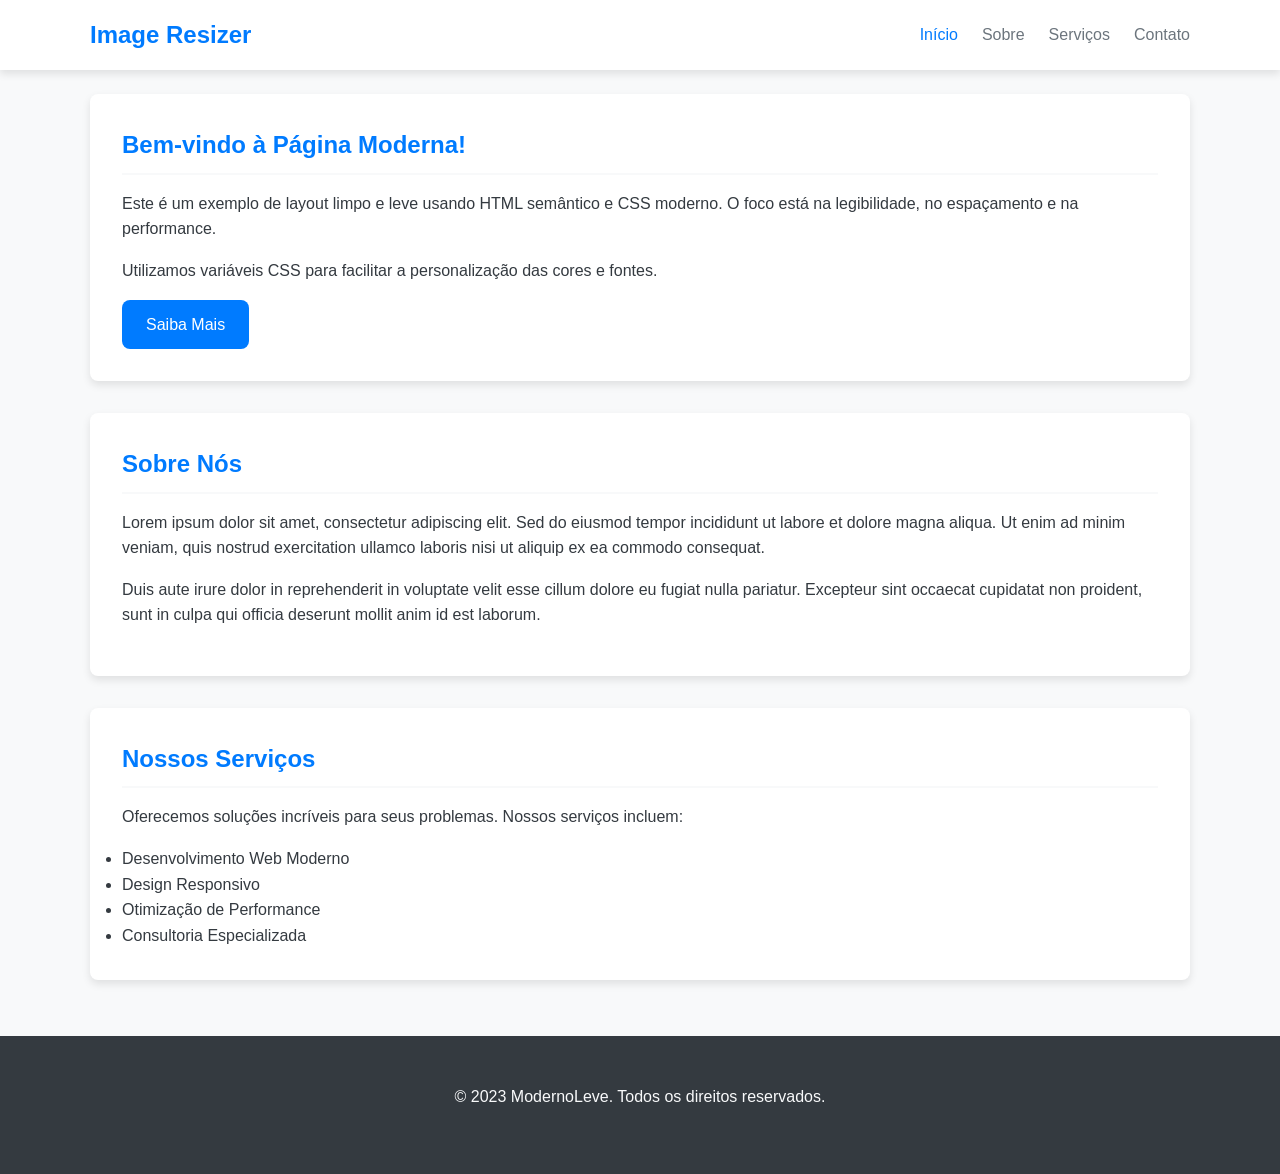
==== index.html @ 37269b19 "Rename code.html to index.html" ====
<!DOCTYPE html>
<html lang="pt-br">
<head>
    <meta charset="UTF-8">
    <meta name="viewport" content="width=device-width, initial-scale=1.0">
    <title>Image Resizer</title>
    <style>
        /* --- Variáveis CSS (Fácil de customizar) --- */
        :root {
            --cor-primaria: #007bff; /* Azul vibrante */
            --cor-secundaria: #6c757d; /* Cinza suave */
            --cor-fundo: #f8f9fa;    /* Cinza muito claro */
            --cor-texto: #343a40;     /* Cinza escuro */
            --cor-branco: #ffffff;
            --sombra-suave: 0 4px 8px rgba(0, 0, 0, 0.1);
            --borda-radius: 8px;
            --fonte-principal: -apple-system, BlinkMacSystemFont, "Segoe UI", Roboto, Helvetica, Arial, sans-serif, "Apple Color Emoji", "Segoe UI Emoji", "Segoe UI Symbol";
            --espacamento: 1rem; /* 16px por padrão */
        }

        /* --- Reset Básico e Estilos Globais --- */
        * {
            margin: 0;
            padding: 0;
            box-sizing: border-box;
        }

        html {
            scroll-behavior: smooth; /* Rolagem suave */
        }

        body {
            font-family: var(--fonte-principal);
            background-color: var(--cor-fundo);
            color: var(--cor-texto);
            line-height: 1.6;
            display: flex;
            flex-direction: column;
            min-height: 100vh; /* Garante que o footer fique no fim */
        }

        /* --- Container Principal --- */
        .container {
            width: 90%;
            max-width: 1100px; /* Largura máxima */
            margin: 0 auto; /* Centraliza */
            padding: calc(var(--espacamento) * 1.5) 0;
        }

        /* --- Cabeçalho --- */
        .cabecalho {
            background-color: var(--cor-branco);
            box-shadow: var(--sombra-suave);
            padding: var(--espacamento) 0;
            position: sticky; /* Fixa no topo ao rolar */
            top: 0;
            z-index: 10;
        }

        .cabecalho .container {
            display: flex;
            justify-content: space-between;
            align-items: center;
            padding-top: 0;
            padding-bottom: 0;
        }

        .logo {
            font-size: 1.5rem;
            font-weight: bold;
            color: var(--cor-primaria);
            text-decoration: none;
        }

        .navegacao ul {
            list-style: none;
            display: flex;
            gap: calc(var(--espacamento) * 1.5); /* Espaço entre links */
        }

        .navegacao a {
            text-decoration: none;
            color: var(--cor-secundaria);
            font-weight: 500;
            transition: color 0.3s ease;
        }

        .navegacao a:hover,
        .navegacao a.ativo {
            color: var(--cor-primaria);
        }

        /* --- Conteúdo Principal --- */
        main {
            flex-grow: 1; /* Faz o main ocupar o espaço disponível */
        }

        .secao {
            margin-bottom: calc(var(--espacamento) * 2);
            background-color: var(--cor-branco);
            padding: calc(var(--espacamento) * 2);
            border-radius: var(--borda-radius);
            box-shadow: var(--sombra-suave);
        }

        .secao h2 {
            color: var(--cor-primaria);
            margin-bottom: var(--espacamento);
            border-bottom: 2px solid var(--cor-fundo);
            padding-bottom: calc(var(--espacamento) / 2);
        }

        p {
            margin-bottom: var(--espacamento);
        }

        /* --- Botão --- */
        .botao {
            display: inline-block;
            background-color: var(--cor-primaria);
            color: var(--cor-branco);
            padding: calc(var(--espacamento) * 0.75) calc(var(--espacamento) * 1.5);
            border: none;
            border-radius: var(--borda-radius);
            text-decoration: none;
            font-weight: 500;
            cursor: pointer;
            transition: background-color 0.3s ease, transform 0.2s ease;
        }

        .botao:hover {
            background-color: #0056b3; /* Tom mais escuro do azul */
            transform: translateY(-2px); /* Efeito sutil de elevação */
        }

        /* --- Rodapé --- */
        .rodape {
            background-color: var(--cor-texto);
            color: var(--cor-fundo);
            text-align: center;
            padding: calc(var(--espacamento) * 1.5) 0;
            margin-top: auto; /* Empurra para o fim da página */
        }

        /* --- Responsividade --- */
        @media (max-width: 768px) {
            .cabecalho .container {
                flex-direction: column;
                gap: var(--espacamento);
            }

            .navegacao ul {
                flex-direction: column;
                align-items: center;
                gap: calc(var(--espacamento) / 2);
            }

            .container {
                width: 95%;
            }

            .secao {
                padding: var(--espacamento);
            }

            h1 { font-size: 1.8rem; }
            h2 { font-size: 1.4rem; }
        }

    </style>
</head>
<body>

    <header class="cabecalho">
        <div class="container">
            <a href="#" class="logo">Image Resizer</a>
            <nav class="navegacao">
                <ul>
                    <li><a href="#" class="ativo">Início</a></li>
                    <li><a href="#">Sobre</a></li>
                    <li><a href="#">Serviços</a></li>
                    <li><a href="#">Contato</a></li>
                </ul>
            </nav>
        </div>
    </header>

    <main class="container">
        <section class="secao" id="inicio">
            <h2>Bem-vindo à Página Moderna!</h2>
            <p>Este é um exemplo de layout limpo e leve usando HTML semântico e CSS moderno. O foco está na legibilidade, no espaçamento e na performance.</p>
            <p>Utilizamos variáveis CSS para facilitar a personalização das cores e fontes.</p>
            <a href="#sobre" class="botao">Saiba Mais</a>
        </section>

        <section class="secao" id="sobre">
            <h2>Sobre Nós</h2>
            <p>Lorem ipsum dolor sit amet, consectetur adipiscing elit. Sed do eiusmod tempor incididunt ut labore et dolore magna aliqua. Ut enim ad minim veniam, quis nostrud exercitation ullamco laboris nisi ut aliquip ex ea commodo consequat.</p>
            <p>Duis aute irure dolor in reprehenderit in voluptate velit esse cillum dolore eu fugiat nulla pariatur. Excepteur sint occaecat cupidatat non proident, sunt in culpa qui officia deserunt mollit anim id est laborum.</p>
        </section>

        <section class="secao" id="servicos">
            <h2>Nossos Serviços</h2>
            <p>Oferecemos soluções incríveis para seus problemas. Nossos serviços incluem:</p>
            <ul>
                <li>Desenvolvimento Web Moderno</li>
                <li>Design Responsivo</li>
                <li>Otimização de Performance</li>
                <li>Consultoria Especializada</li>
            </ul>
        </section>
    </main>

    <footer class="rodape">
        <div class="container">
            <p>&copy; 2023 ModernoLeve. Todos os direitos reservados.</p>
        </div>
    </footer>

</body>
</html>
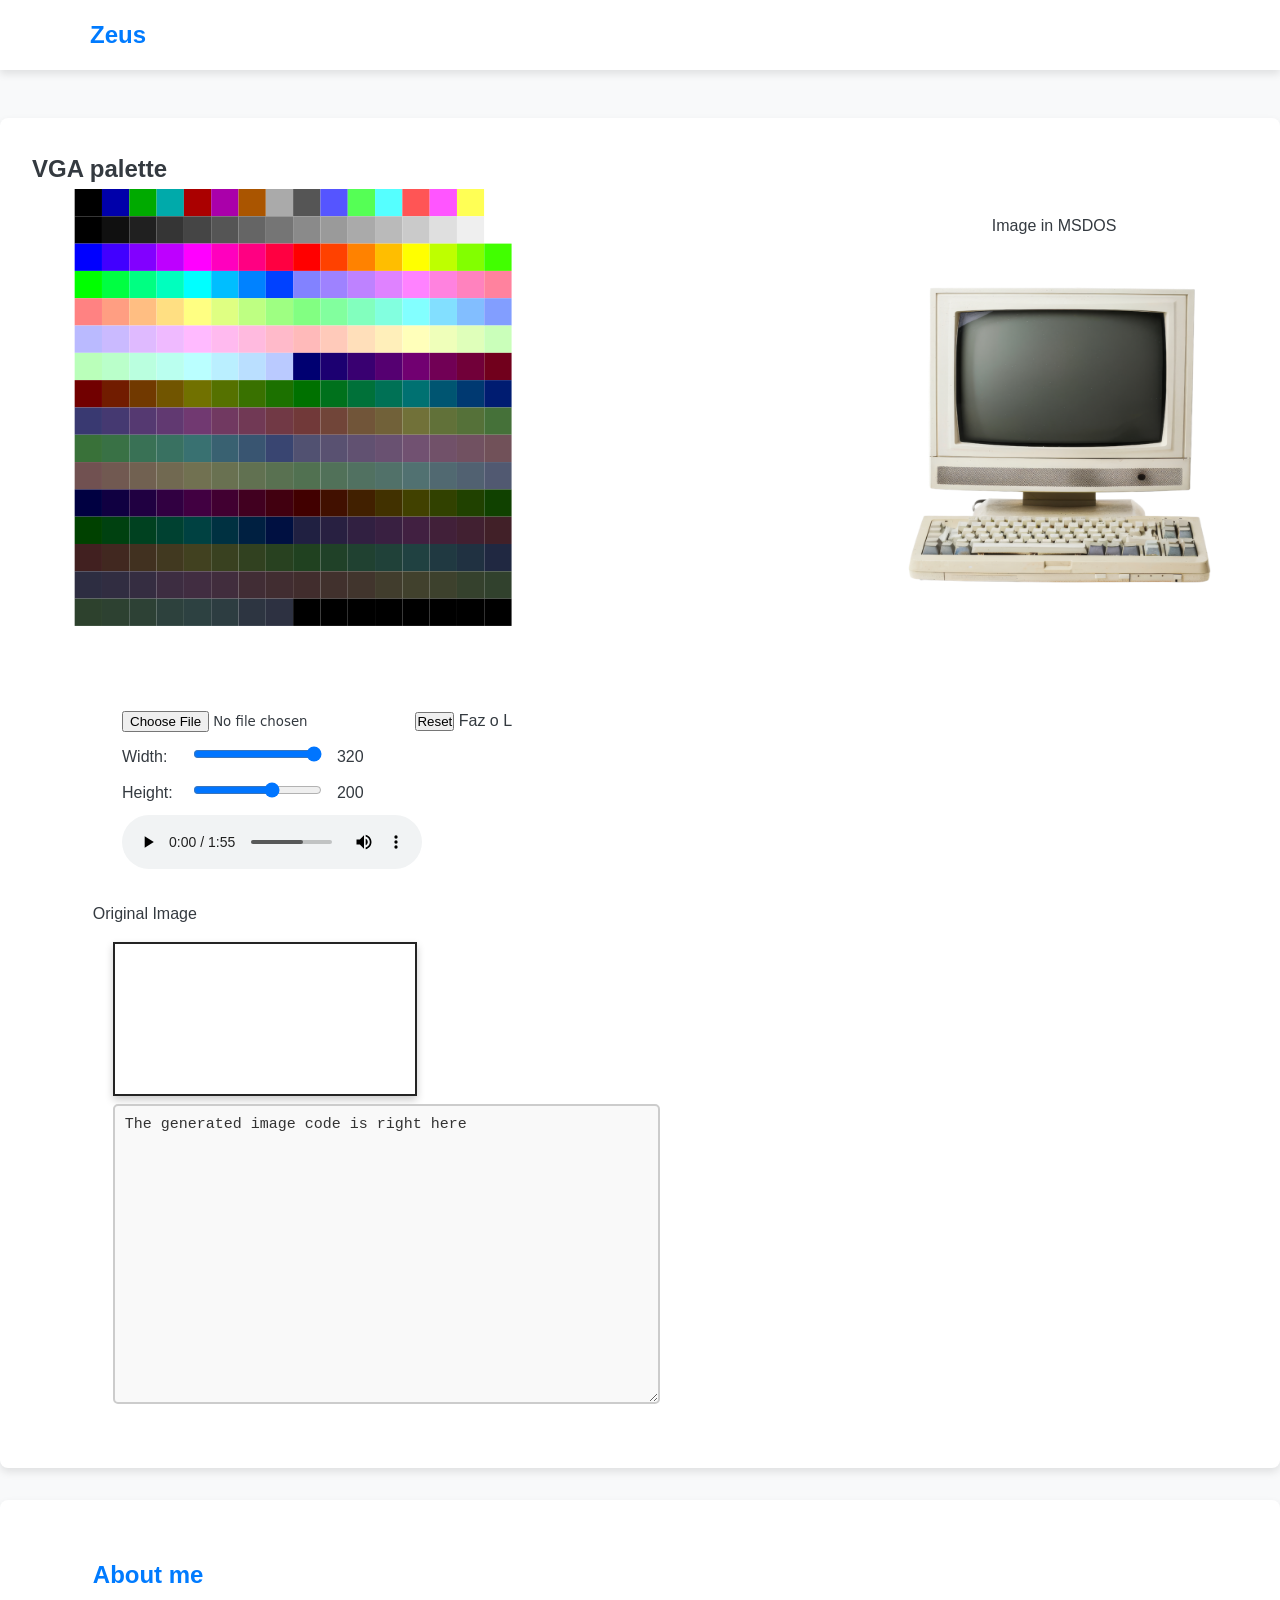
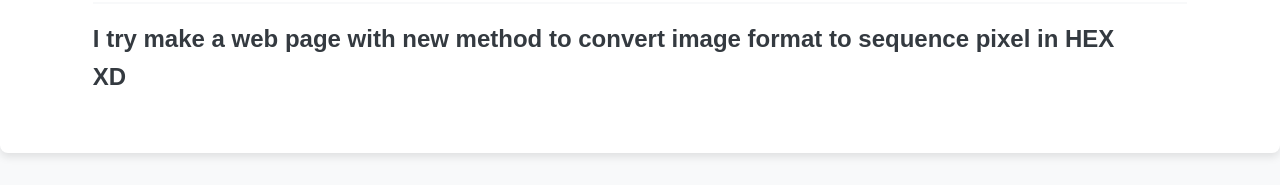
==== commit a7911fd8: "Add files via upload" ====
--- a/index.html
+++ b/index.html
@@ -1,221 +1,317 @@
-<!DOCTYPE html>
-<html lang="pt-br">
-<head>
-    <meta charset="UTF-8">
-    <meta name="viewport" content="width=device-width, initial-scale=1.0">
-    <title>Image Resizer</title>
-    <style>
-        /* --- Variáveis CSS (Fácil de customizar) --- */
-        :root {
-            --cor-primaria: #007bff; /* Azul vibrante */
-            --cor-secundaria: #6c757d; /* Cinza suave */
-            --cor-fundo: #f8f9fa;    /* Cinza muito claro */
-            --cor-texto: #343a40;     /* Cinza escuro */
-            --cor-branco: #ffffff;
-            --sombra-suave: 0 4px 8px rgba(0, 0, 0, 0.1);
-            --borda-radius: 8px;
-            --fonte-principal: -apple-system, BlinkMacSystemFont, "Segoe UI", Roboto, Helvetica, Arial, sans-serif, "Apple Color Emoji", "Segoe UI Emoji", "Segoe UI Symbol";
-            --espacamento: 1rem; /* 16px por padrão */
-        }
-
-        /* --- Reset Básico e Estilos Globais --- */
-        * {
-            margin: 0;
-            padding: 0;
-            box-sizing: border-box;
-        }
-
-        html {
-            scroll-behavior: smooth; /* Rolagem suave */
-        }
-
-        body {
-            font-family: var(--fonte-principal);
-            background-color: var(--cor-fundo);
-            color: var(--cor-texto);
-            line-height: 1.6;
-            display: flex;
-            flex-direction: column;
-            min-height: 100vh; /* Garante que o footer fique no fim */
-        }
-
-        /* --- Container Principal --- */
-        .container {
-            width: 90%;
-            max-width: 1100px; /* Largura máxima */
-            margin: 0 auto; /* Centraliza */
-            padding: calc(var(--espacamento) * 1.5) 0;
-        }
-
-        /* --- Cabeçalho --- */
-        .cabecalho {
-            background-color: var(--cor-branco);
-            box-shadow: var(--sombra-suave);
-            padding: var(--espacamento) 0;
-            position: sticky; /* Fixa no topo ao rolar */
-            top: 0;
-            z-index: 10;
-        }
-
-        .cabecalho .container {
-            display: flex;
-            justify-content: space-between;
-            align-items: center;
-            padding-top: 0;
-            padding-bottom: 0;
-        }
-
-        .logo {
-            font-size: 1.5rem;
-            font-weight: bold;
-            color: var(--cor-primaria);
-            text-decoration: none;
-        }
-
-        .navegacao ul {
-            list-style: none;
-            display: flex;
-            gap: calc(var(--espacamento) * 1.5); /* Espaço entre links */
-        }
-
-        .navegacao a {
-            text-decoration: none;
-            color: var(--cor-secundaria);
-            font-weight: 500;
-            transition: color 0.3s ease;
-        }
-
-        .navegacao a:hover,
-        .navegacao a.ativo {
-            color: var(--cor-primaria);
-        }
-
-        /* --- Conteúdo Principal --- */
-        main {
-            flex-grow: 1; /* Faz o main ocupar o espaço disponível */
-        }
-
-        .secao {
-            margin-bottom: calc(var(--espacamento) * 2);
-            background-color: var(--cor-branco);
-            padding: calc(var(--espacamento) * 2);
-            border-radius: var(--borda-radius);
-            box-shadow: var(--sombra-suave);
-        }
-
-        .secao h2 {
-            color: var(--cor-primaria);
-            margin-bottom: var(--espacamento);
-            border-bottom: 2px solid var(--cor-fundo);
-            padding-bottom: calc(var(--espacamento) / 2);
-        }
-
-        p {
-            margin-bottom: var(--espacamento);
-        }
-
-        /* --- Botão --- */
-        .botao {
-            display: inline-block;
-            background-color: var(--cor-primaria);
-            color: var(--cor-branco);
-            padding: calc(var(--espacamento) * 0.75) calc(var(--espacamento) * 1.5);
-            border: none;
-            border-radius: var(--borda-radius);
-            text-decoration: none;
-            font-weight: 500;
-            cursor: pointer;
-            transition: background-color 0.3s ease, transform 0.2s ease;
-        }
-
-        .botao:hover {
-            background-color: #0056b3; /* Tom mais escuro do azul */
-            transform: translateY(-2px); /* Efeito sutil de elevação */
-        }
-
-        /* --- Rodapé --- */
-        .rodape {
-            background-color: var(--cor-texto);
-            color: var(--cor-fundo);
-            text-align: center;
-            padding: calc(var(--espacamento) * 1.5) 0;
-            margin-top: auto; /* Empurra para o fim da página */
-        }
-
-        /* --- Responsividade --- */
-        @media (max-width: 768px) {
-            .cabecalho .container {
-                flex-direction: column;
-                gap: var(--espacamento);
-            }
-
-            .navegacao ul {
-                flex-direction: column;
-                align-items: center;
-                gap: calc(var(--espacamento) / 2);
-            }
-
-            .container {
-                width: 95%;
-            }
-
-            .secao {
-                padding: var(--espacamento);
-            }
-
-            h1 { font-size: 1.8rem; }
-            h2 { font-size: 1.4rem; }
-        }
-
-    </style>
-</head>
-<body>
-
-    <header class="cabecalho">
-        <div class="container">
-            <a href="#" class="logo">Image Resizer</a>
-            <nav class="navegacao">
-                <ul>
-                    <li><a href="#" class="ativo">Início</a></li>
-                    <li><a href="#">Sobre</a></li>
-                    <li><a href="#">Serviços</a></li>
-                    <li><a href="#">Contato</a></li>
-                </ul>
-            </nav>
-        </div>
-    </header>
-
-    <main class="container">
-        <section class="secao" id="inicio">
-            <h2>Bem-vindo à Página Moderna!</h2>
-            <p>Este é um exemplo de layout limpo e leve usando HTML semântico e CSS moderno. O foco está na legibilidade, no espaçamento e na performance.</p>
-            <p>Utilizamos variáveis CSS para facilitar a personalização das cores e fontes.</p>
-            <a href="#sobre" class="botao">Saiba Mais</a>
-        </section>
-
-        <section class="secao" id="sobre">
-            <h2>Sobre Nós</h2>
-            <p>Lorem ipsum dolor sit amet, consectetur adipiscing elit. Sed do eiusmod tempor incididunt ut labore et dolore magna aliqua. Ut enim ad minim veniam, quis nostrud exercitation ullamco laboris nisi ut aliquip ex ea commodo consequat.</p>
-            <p>Duis aute irure dolor in reprehenderit in voluptate velit esse cillum dolore eu fugiat nulla pariatur. Excepteur sint occaecat cupidatat non proident, sunt in culpa qui officia deserunt mollit anim id est laborum.</p>
-        </section>
-
-        <section class="secao" id="servicos">
-            <h2>Nossos Serviços</h2>
-            <p>Oferecemos soluções incríveis para seus problemas. Nossos serviços incluem:</p>
-            <ul>
-                <li>Desenvolvimento Web Moderno</li>
-                <li>Design Responsivo</li>
-                <li>Otimização de Performance</li>
-                <li>Consultoria Especializada</li>
-            </ul>
-        </section>
-    </main>
-
-    <footer class="rodape">
-        <div class="container">
-            <p>&copy; 2023 ModernoLeve. Todos os direitos reservados.</p>
-        </div>
-    </footer>
-
-</body>
-</html>
+<!DOCTYPE html> 
+<html lang="en">
+<head>
+    <meta charset="UTF-8">
+    <meta name="viewport" content="width=device-width, initial-scale=1.0">
+    <title>Temple</title>
+    <link rel="stylesheet" href="style.css">
+</head>
+<body>
+    <header class="cabecalho">
+        <div class="container">
+            <a href="#about" class="logo">Zeus</a>
+        </div>
+    </header>
+    <main class="container"></main>
+        <section class="secao" id="imageresizer">
+            <h1>VGA palette</h1>
+        <div>
+            <svg id="palette" viewBox="0 0 500 600" xmlns="http://www.w3.org/2000/svg" version="1.0" width="512" height="512">
+           <rect id="pal0" width="32" height="32" y="0" x="0" style="fill:#000000;                    stroke-width:0;                    stroke:black;"/>
+            <rect id="pal1" width="32" height="32" y="0" x="32" style="fill:#0000AA;                   stroke-width:0;  
+                stroke:black;"/>
+            <rect id="pal2" width="32" height="32" y="0" x="64" style="fill:#00AA00;                    stroke-width:0;                    stroke:black;"/>
+            <rect id="pal3" width="32" height="32" y="0" x="96" style="fill:#00AAAA;                    stroke-width:0;                    stroke:black;"/>
+            <rect id="pal4" width="32" height="32" y="0" x="128" style="fill:#AA0000;                    stroke-width:0;                    stroke:black;"/>
+            <rect id="pal5" width="32" height="32" y="0" x="160" style="fill:#AA00AA;                    stroke-width:0;                    stroke:black;"/>
+            <rect id="pal6" width="32" height="32" y="0" x="192" style="fill:#AA5500;                    stroke-width:0;                    stroke:black;"/>
+            <rect id="pal7" width="32" height="32" y="0" x="224" style="fill:#AAAAAA;                    stroke-width:0;                    stroke:black;"/>
+            <rect id="pal8" width="32" height="32" y="0" x="256" style="fill:#555555;                    stroke-width:0;                    stroke:black;"/>
+            <rect id="pal9" width="32" height="32" y="0" x="288" style="fill:#5555FF;                    stroke-width:0;                    stroke:black;"/>
+            <rect id="palA" width="32" height="32" y="0" x="320" style="fill:#55FF55;                    stroke-width:0;                    stroke:black;"/>
+            <rect id="palB" width="32" height="32" y="0" x="352" style="fill:#55FFFF;                    stroke-width:0;                    stroke:black;"/>
+            <rect id="palC" width="32" height="32" y="0" x="384" style="fill:#FF5555;                    stroke-width:0;                    stroke:black;"/>
+            <rect id="palD" width="32" height="32" y="0" x="416" style="fill:#FF55FF;                    stroke-width:0;                    stroke:black;"/>
+            <rect id="palE" width="32" height="32" y="0" x="448" style="fill:#FFFF55;                    stroke-width:0;                    stroke:black;"/>
+            <rect id="palF" width="32" height="32" y="0" x="480" style="fill:#FFFFFF;                    stroke-width:0;                    stroke:black;"/>
+            <rect id="pal10" width="32" height="32" y="32" x="0" style="fill:#000000;                    stroke-width:0;                    stroke:black;"/>
+            <rect id="pal11" width="32" height="32" y="32" x="32" style="fill:#101010;                    stroke-width:0;                    stroke:black;"/>
+            <rect id="pal12" width="32" height="32" y="32" x="64" style="fill:#202020;                    stroke-width:0;                    stroke:black;"/>
+            <rect id="pal13" width="32" height="32" y="32" x="96" style="fill:#353535;                    stroke-width:0;                    stroke:black;"/>
+            <rect id="pal14" width="32" height="32" y="32" x="128" style="fill:#454545;                    stroke-width:0;                    stroke:black;"/>
+            <rect id="pal15" width="32" height="32" y="32" x="160" style="fill:#555555;                    stroke-width:0;                    stroke:black;"/>
+            <rect id="pal16" width="32" height="32" y="32" x="192" style="fill:#656565;                    stroke-width:0;                    stroke:black;"/>
+            <rect id="pal17" width="32" height="32" y="32" x="224" style="fill:#757575;                    stroke-width:0;                    stroke:black;"/>
+            <rect id="pal18" width="32" height="32" y="32" x="256" style="fill:#8A8A8A;                    stroke-width:0;                    stroke:black;"/>
+            <rect id="pal19" width="32" height="32" y="32" x="288" style="fill:#9A9A9A;                    stroke-width:0;                    stroke:black;"/>
+            <rect id="pal1A" width="32" height="32" y="32" x="320" style="fill:#AAAAAA;                    stroke-width:0;                    stroke:black;"/>
+             <rect id="pal1B" width="32" height="32" y="32" x="352" style="fill:#BABABA;                    stroke-width:0;                    stroke:black;"/>
+            <rect id="pal1C" width="32" height="32" y="32" x="384" style="fill:#CACACA;                    stroke-width:0;                    stroke:black;"/>
+            <rect id="pal1D" width="32" height="32" y="32" x="416" style="fill:#DFDFDF;                    stroke-width:0;                    stroke:black;" />
+            <rect id="pal1E" width="32" height="32" y="32" x="448" style="fill:#EFEFEF;                    stroke-width:0;                    stroke:black;"/>
+            <rect id="pal1F" width="32" height="32" y="32" x="480" style="fill:#FFFFFF;                    stroke-width:0;                    stroke:black;"/>
+            <rect id="pal20" width="32" height="32" y="64" x="0" style="fill:#0000FF;                    stroke-width:0;                    stroke:black;"/>
+            <rect id="pal21" width="32" height="32" y="64" x="32" style="fill:#4100FF;                    stroke-width:0;                    stroke:black;"/>
+            <rect id="pal22" width="32" height="32" y="64" x="64" style="fill:#8200FF;                    stroke-width:0;                    stroke:black;"/>
+            <rect id="pal23" width="32" height="32" y="64" x="96" style="fill:#BE00FF;                    stroke-width:0;                    stroke:black;"/>
+            <rect id="pal24" width="32" height="32" y="64" x="128" style="fill:#FF00FF;                    stroke-width:0;                    stroke:black;"/>
+            <rect id="pal25" width="32" height="32" y="64" x="160" style="fill:#FF00BE;                    stroke-width:0;                    stroke:black;"/>
+            <rect id="pal26" width="32" height="32" y="64" x="192" style="fill:#FF0082;                    stroke-width:0;                    stroke:black;"/>
+            <rect id="pal27" width="32" height="32" y="64" x="224" style="fill:#FF0041;                    stroke-width:0;                    stroke:black;"/>
+            <rect id="pal28" width="32" height="32" y="64" x="256" style="fill:#FF0000;                    stroke-width:0;                    stroke:black;"/>
+            <rect id="pal29" width="32" height="32" y="64" x="288" style="fill:#FF4100;                    stroke-width:0;                    stroke:black;"/>
+            <rect id="pal2A" width="32" height="32" y="64" x="320" style="fill:#FF8200;                    stroke-width:0;                    stroke:black;"/>
+            <rect id="pal2B" width="32" height="32" y="64" x="352" style="fill:#FFBE00;                    stroke-width:0;                    stroke:black;"/>
+            <rect id="pal2C" width="32" height="32" y="64" x="384" style="fill:#FFFF00;                    stroke-width:0;                    stroke:black;"/>
+            <rect id="pal2D" width="32" height="32" y="64" x="416" style="fill:#BEFF00;                    stroke-width:0;                    stroke:black;"/>
+            <rect id="pal2E" width="32" height="32" y="64" x="448" style="fill:#82FF00;                    stroke-width:0;                    stroke:black;"/>
+            <rect id="pal2F" width="32" height="32" y="64" x="480" style="fill:#41FF00;                    stroke-width:0;                    stroke:black;"/>
+            <rect id="pal30" width="32" height="32" y="96" x="0" style="fill:#00FF00;                    stroke-width:0;                    stroke:black;"/>
+            <rect id="pal31" width="32" height="32" y="96" x="32" style="fill:#00FF41;                    stroke-width:0;                    stroke:black;"/>
+            <rect id="pal32" width="32" height="32" y="96" x="64" style="fill:#00FF82;                    stroke-width:0;                    stroke:black;"/>
+            <rect id="pal33" width="32" height="32" y="96" x="96" style="fill:#00FFBE;                    stroke-width:0;                    stroke:black;"/>
+            <rect id="pal34" width="32" height="32" y="96" x="128" style="fill:#00FFFF;                    stroke-width:0;                    stroke:black;"/>
+            <rect id="pal35" width="32" height="32" y="96" x="160" style="fill:#00BEFF;                    stroke-width:0;                    stroke:black;"/>
+            <rect id="pal36" width="32" height="32" y="96" x="192" style="fill:#0082FF;                    stroke-width:0;                    stroke:black;"/>
+            <rect id="pal37" width="32" height="32" y="96" x="224" style="fill:#0041FF;                    stroke-width:0;                    stroke:black;"/>
+            <rect id="pal38" width="32" height="32" y="96" x="256" style="fill:#8282FF;                    stroke-width:0;                    stroke:black;"/>
+            <rect id="pal39" width="32" height="32" y="96" x="288" style="fill:#9E82FF;                    stroke-width:0;                    stroke:black;"/>
+            <rect id="pal3A" width="32" height="32" y="96" x="320" style="fill:#BE82FF;                    stroke-width:0;                    stroke:black;"/>
+            <rect id="pal3B" width="32" height="32" y="96" x="352" style="fill:#DF82FF;                    stroke-width:0;                    stroke:black;"/>
+            <rect id="pal3C" width="32" height="32" y="96" x="384" style="fill:#FF82FF;                    stroke-width:0;                    stroke:black;"/>
+            <rect id="pal3D" width="32" height="32" y="96" x="416" style="fill:#FF82DF;                    stroke-width:0;                    stroke:black;"/>
+            <rect id="pal3E" width="32" height="32" y="96" x="448" style="fill:#FF82BE;                    stroke-width:0;                    stroke:black;"/>
+            <rect id="pal3F" width="32" height="32" y="96" x="480" style="fill:#FF829E;                    stroke-width:0;                    stroke:black;"/>
+            <rect id="pal40" width="32" height="32" y="128" x="0" style="fill:#FF8282;                    stroke-width:0;                    stroke:black;"/>
+            <rect id="pal41" width="32" height="32" y="128" x="32" style="fill:#FF9E82;                    stroke-width:0;                    stroke:black;"/>
+            <rect id="pal42" width="32" height="32" y="128" x="64" style="fill:#FFBE82;                    stroke-width:0;                    stroke:black;"/>
+            <rect id="pal43" width="32" height="32" y="128" x="96" style="fill:#FFDF82;                    stroke-width:0;                    stroke:black;"/>
+            <rect id="pal44" width="32" height="32" y="128" x="128" style="fill:#FFFF82;                    stroke-width:0;                    stroke:black;"/>
+            <rect id="pal45" width="32" height="32" y="128" x="160" style="fill:#DFFF82;                    stroke-width:0;                    stroke:black;"/>
+            <rect id="pal46" width="32" height="32" y="128" x="192" style="fill:#BEFF82;                    stroke-width:0;                    stroke:black;"/>
+            <rect id="pal47" width="32" height="32" y="128" x="224" style="fill:#9EFF82;                    stroke-width:0;                    stroke:black;"/>
+            <rect id="pal48" width="32" height="32" y="128" x="256" style="fill:#82FF82;                    stroke-width:0;                    stroke:black;"/>
+            <rect id="pal49" width="32" height="32" y="128" x="288" style="fill:#82FF9E;                    stroke-width:0;                    stroke:black;"/>
+            <rect id="pal4A" width="32" height="32" y="128" x="320" style="fill:#82FFBE;                    stroke-width:0;                    stroke:black;"/>
+            <rect id="pal4B" width="32" height="32" y="128" x="352" style="fill:#82FFDF;                    stroke-width:0;                    stroke:black;"/>
+            <rect id="pal4C" width="32" height="32" y="128" x="384" style="fill:#82FFFF;                    stroke-width:0;                    stroke:black;"/>
+            <rect id="pal4D" width="32" height="32" y="128" x="416" style="fill:#82DFFF;                    stroke-width:0;                    stroke:black;"/>
+            <rect id="pal4E" width="32" height="32" y="128" x="448" style="fill:#82BEFF;                    stroke-width:0;                    stroke:black;"/>
+            <rect id="pal4F" width="32" height="32" y="128" x="480" style="fill:#829EFF;                    stroke-width:0;                    stroke:black;"/>
+            <rect id="pal50" width="32" height="32" y="160" x="0" style="fill:#BABAFF;                    stroke-width:0;                    stroke:black;"/>
+            <rect id="pal51" width="32" height="32" y="160" x="32" style="fill:#CABAFF;                    stroke-width:0;                    stroke:black;"/>
+            <rect id="pal52" width="32" height="32" y="160" x="64" style="fill:#DFBAFF;                    stroke-width:0;                    stroke:black;"/>
+            <rect id="pal53" width="32" height="32" y="160" x="96" style="fill:#EFBAFF;                    stroke-width:0;                    stroke:black;"/>
+            <rect id="pal54" width="32" height="32" y="160" x="128" style="fill:#FFBAFF;                    stroke-width:0;                    stroke:black;"/>
+            <rect id="pal55" width="32" height="32" y="160" x="160" style="fill:#FFBAEF;                    stroke-width:0;                    stroke:black;"/>
+            <rect id="pal56" width="32" height="32" y="160" x="192" style="fill:#FFBADF;                    stroke-width:0;                    stroke:black;"/>
+            <rect id="pal57" width="32" height="32" y="160" x="224" style="fill:#FFBACA;                    stroke-width:0;                    stroke:black;"/>
+            <rect id="pal58" width="32" height="32" y="160" x="256" style="fill:#FFBABA;                    stroke-width:0;                    stroke:black;"/>
+            <rect id="pal59" width="32" height="32" y="160" x="288" style="fill:#FFCABA;                    stroke-width:0;                    stroke:black;"/>
+            <rect id="pal5A" width="32" height="32" y="160" x="320" style="fill:#FFDFBA;                    stroke-width:0;                    stroke:black;"/>
+            <rect id="pal5B" width="32" height="32" y="160" x="352" style="fill:#FFEFBA;                    stroke-width:0;                    stroke:black;"/>
+            <rect id="pal5C" width="32" height="32" y="160" x="384" style="fill:#FFFFBA;                    stroke-width:0;                    stroke:black;"/>
+            <rect id="pal5D" width="32" height="32" y="160" x="416" style="fill:#EFFFBA;                    stroke-width:0;                    stroke:black;"/>
+            <rect id="pal5E" width="32" height="32" y="160" x="448" style="fill:#DFFFBA;                    stroke-width:0;                    stroke:black;"/>
+            <rect id="pal5F" width="32" height="32" y="160" x="480" style="fill:#CAFFBA;                    stroke-width:0;                    stroke:black;"/>
+            <rect id="pal60" width="32" height="32" y="192" x="0" style="fill:#BAFFBA;                    stroke-width:0;                    stroke:black;"/>
+            <rect id="pal61" width="32" height="32" y="192" x="32" style="fill:#BAFFCA;                    stroke-width:0;                    stroke:black;"/>
+            <rect id="pal62" width="32" height="32" y="192" x="64" style="fill:#BAFFDF;                    stroke-width:0;                    stroke:black;"/>
+            <rect id="pal63" width="32" height="32" y="192" x="96" style="fill:#BAFFEF;                    stroke-width:0;                    stroke:black;"/>
+            <rect id="pal64" width="32" height="32" y="192" x="128" style="fill:#BAFFFF;                    stroke-width:0;                    stroke:black;"/>
+            <rect id="pal65" width="32" height="32" y="192" x="160" style="fill:#BAEFFF;                    stroke-width:0;                    stroke:black;"/>
+            <rect id="pal66" width="32" height="32" y="192" x="192" style="fill:#BADFFF;                    stroke-width:0;                    stroke:black;"/>
+            <rect id="pal67" width="32" height="32" y="192" x="224" style="fill:#BACAFF;                    stroke-width:0;                    stroke:black;"/>
+            <rect id="pal68" width="32" height="32" y="192" x="256" style="fill:#000071;                    stroke-width:0;                    stroke:black;"/>
+            <rect id="pal69" width="32" height="32" y="192" x="288" style="fill:#1C0071;                    stroke-width:0;                    stroke:black;"/>
+            <rect id="pal6A" width="32" height="32" y="192" x="320" style="fill:#390071;                    stroke-width:0;                    stroke:black;"/>
+            <rect id="pal6B" width="32" height="32" y="192" x="352" style="fill:#550071;                    stroke-width:0;                    stroke:black;"/>
+            <rect id="pal6C" width="32" height="32" y="192" x="384" style="fill:#710071;                    stroke-width:0;                    stroke:black;"/>
+            <rect id="pal6D" width="32" height="32" y="192" x="416" style="fill:#710055;                    stroke-width:0;                    stroke:black;"/>
+            <rect id="pal6E" width="32" height="32" y="192" x="448" style="fill:#710039;                    stroke-width:0;                    stroke:black;"/>
+            <rect id="pal6F" width="32" height="32" y="192" x="480" style="fill:#71001C;                    stroke-width:0;                    stroke:black;"/>
+            <rect id="pal70" width="32" height="32" y="224" x="0" style="fill:#710000;                    stroke-width:0;                    stroke:black;"/>
+            <rect id="pal71" width="32" height="32" y="224" x="32" style="fill:#711C00;                    stroke-width:0;                    stroke:black;"/>
+            <rect id="pal72" width="32" height="32" y="224" x="64" style="fill:#713900;                    stroke-width:0;                    stroke:black;"/>
+            <rect id="pal73" width="32" height="32" y="224" x="96" style="fill:#715500;                    stroke-width:0;                    stroke:black;"/>
+            <rect id="pal74" width="32" height="32" y="224" x="128" style="fill:#717100;                    stroke-width:0;                    stroke:black;"/>
+            <rect id="pal75" width="32" height="32" y="224" x="160" style="fill:#557100;                    stroke-width:0;                    stroke:black;"/>
+            <rect id="pal76" width="32" height="32" y="224" x="192" style="fill:#397100;                    stroke-width:0;                    stroke:black;"/>
+            <rect id="pal77" width="32" height="32" y="224" x="224" style="fill:#1C7100;                    stroke-width:0;                    stroke:black;"/>
+            <rect id="pal78" width="32" height="32" y="224" x="256" style="fill:#007100;                    stroke-width:0;                    stroke:black;"/>
+            <rect id="pal79" width="32" height="32" y="224" x="288" style="fill:#00711C;                    stroke-width:0;                    stroke:black;"/>
+            <rect id="pal7A" width="32" height="32" y="224" x="320" style="fill:#007139;                    stroke-width:0;                    stroke:black;"/>
+            <rect id="pal7B" width="32" height="32" y="224" x="352" style="fill:#007155;                    stroke-width:0;                    stroke:black;"/>
+            <rect id="pal7C" width="32" height="32" y="224" x="384" style="fill:#007171;                    stroke-width:0;                    stroke:black;"/>
+            <rect id="pal7D" width="32" height="32" y="224" x="416" style="fill:#005571;                    stroke-width:0;                    stroke:black;"/>
+            <rect id="pal7E" width="32" height="32" y="224" x="448" style="fill:#003971;                    stroke-width:0;                    stroke:black;"/>
+            <rect id="pal7F" width="32" height="32" y="224" x="480" style="fill:#001C71;                    stroke-width:0;                    stroke:black;"/>
+            <rect id="pal80" width="32" height="32" y="256" x="0" style="fill:#393971;                    stroke-width:0;                    stroke:black;"/>
+            <rect id="pal81" width="32" height="32" y="256" x="32" style="fill:#453971;                    stroke-width:0;                    stroke:black;"/>
+            <rect id="pal82" width="32" height="32" y="256" x="64" style="fill:#553971;                    stroke-width:0;                    stroke:black;"/>
+            <rect id="pal83" width="32" height="32" y="256" x="96" style="fill:#613971;                    stroke-width:0;                    stroke:black;"/>
+        <rect id="pal84" width="32" height="32" y="256" x="128" style="fill:#713971;                    stroke-width:0;                    stroke:black;"/>
+        <rect id="pal85" width="32" height="32" y="256" x="160" style="fill:#713961;                    stroke-width:0;                    stroke:black;"/>
+        <rect id="pal86" width="32" height="32" y="256" x="192" style="fill:#713955;                    stroke-width:0;                    stroke:black;"/>
+        <rect id="pal87" width="32" height="32" y="256" x="224" style="fill:#713945;                    stroke-width:0;                    stroke:black;"/>
+        <rect id="pal88" width="32" height="32" y="256" x="256" style="fill:#713939;                    stroke-width:0;                    stroke:black;"/>
+        <rect id="pal89" width="32" height="32" y="256" x="288" style="fill:#714539;                    stroke-width:0;                    stroke:black;"/>
+        <rect id="pal8A" width="32" height="32" y="256" x="320" style="fill:#715539;                    stroke-width:0;                    stroke:black;"/>
+        <rect id="pal8B" width="32" height="32" y="256" x="352" style="fill:#716139;                    stroke-width:0;                    stroke:black;"/>
+        <rect id="pal8C" width="32" height="32" y="256" x="384" style="fill:#717139;                    stroke-width:0;                    stroke:black;"/>
+        <rect id="pal8D" width="32" height="32" y="256" x="416" style="fill:#617139;                    stroke-width:0;                    stroke:black;"/>
+        <rect id="pal8E" width="32" height="32" y="256" x="448" style="fill:#557139;                    stroke-width:0;                    stroke:black;"/>
+        <rect id="pal8F" width="32" height="32" y="256" x="480" style="fill:#457139;                    stroke-width:0;                    stroke:black;"/>
+        <rect id="pal90" width="32" height="32" y="288" x="0" style="fill:#397139;                    stroke-width:0;                    stroke:black;"/>
+        <rect id="pal91" width="32" height="32" y="288" x="32" style="fill:#397145;                    stroke-width:0;                    stroke:black;"/>
+        <rect id="pal92" width="32" height="32" y="288" x="64" style="fill:#397155;                    stroke-width:0;                    stroke:black;"/>
+        <rect id="pal93" width="32" height="32" y="288" x="96" style="fill:#397161;                    stroke-width:0;                    stroke:black;"/>
+        <rect id="pal94" width="32" height="32" y="288" x="128" style="fill:#397171;                    stroke-width:0;                    stroke:black;"/>
+        <rect id="pal95" width="32" height="32" y="288" x="160" style="fill:#396171;                    stroke-width:0;                    stroke:black;"/>
+        <rect id="pal96" width="32" height="32" y="288" x="192" style="fill:#395571;                    stroke-width:0;                    stroke:black;"/>
+        <rect id="pal97" width="32" height="32" y="288" x="224" style="fill:#394571;                    stroke-width:0;                    stroke:black;"/>
+        <rect id="pal98" width="32" height="32" y="288" x="256" style="fill:#515171;                    stroke-width:0;                    stroke:black;"/>
+        <rect id="pal99" width="32" height="32" y="288" x="288" style="fill:#595171;                    stroke-width:0;                    stroke:black;"/>
+        <rect id="pal9A" width="32" height="32" y="288" x="320" style="fill:#615171;                    stroke-width:0;                    stroke:black;"/>
+        <rect id="pal9B" width="32" height="32" y="288" x="352" style="fill:#695171;                    stroke-width:0;                    stroke:black;"/>
+        <rect id="pal9C" width="32" height="32" y="288" x="384" style="fill:#715171;                    stroke-width:0;                    stroke:black;"/>
+        <rect id="pal9D" width="32" height="32" y="288" x="416" style="fill:#715169;                    stroke-width:0;                    stroke:black;"/>
+        <rect id="pal9E" width="32" height="32" y="288" x="448" style="fill:#715161;                    stroke-width:0;                    stroke:black;"/>
+        <rect id="pal9F" width="32" height="32" y="288" x="480" style="fill:#715159;                    stroke-width:0;                    stroke:black;"/>
+        <rect id="palA0" width="32" height="32" y="320" x="0" style="fill:#715151;                    stroke-width:0;                    stroke:black;"/>
+        <rect id="palA1" width="32" height="32" y="320" x="32" style="fill:#715951;                    stroke-width:0;                    stroke:black;"/>
+        <rect id="palA2" width="32" height="32" y="320" x="64" style="fill:#716151;                    stroke-width:0;                    stroke:black;"/>
+        <rect id="palA3" width="32" height="32" y="320" x="96" style="fill:#716951;                    stroke-width:0;                    stroke:black;"/>
+        <rect id="palA4" width="32" height="32" y="320" x="128" style="fill:#717151;                    stroke-width:0;                    stroke:black;"/>
+        <rect id="palA5" width="32" height="32" y="320" x="160" style="fill:#697151;                    stroke-width:0;                    stroke:black;"/>
+        <rect id="palA6" width="32" height="32" y="320" x="192" style="fill:#617151;                    stroke-width:0;                    stroke:black;"/>
+        <rect id="palA7" width="32" height="32" y="320" x="224" style="fill:#597151;                    stroke-width:0;                    stroke:black;"/>
+        <rect id="palA8" width="32" height="32" y="320" x="256" style="fill:#517151;                    stroke-width:0;                    stroke:black;"/>
+        <rect id="palA9" width="32" height="32" y="320" x="288" style="fill:#517159;                    stroke-width:0;                    stroke:black;"/>
+        <rect id="palAA" width="32" height="32" y="320" x="320" style="fill:#517161;                    stroke-width:0;                    stroke:black;"/>
+        <rect id="palAB" width="32" height="32" y="320" x="352" style="fill:#517169;                    stroke-width:0;                    stroke:black;"/>
+        <rect id="palAC" width="32" height="32" y="320" x="384" style="fill:#517171;                    stroke-width:0;                    stroke:black;"/>
+        <rect id="palAD" width="32" height="32" y="320" x="416" style="fill:#516971;                    stroke-width:0;                    stroke:black;"/>
+        <rect id="palAE" width="32" height="32" y="320" x="448" style="fill:#516171;                    stroke-width:0;                    stroke:black;"/>
+        <rect id="palAF" width="32" height="32" y="320" x="480" style="fill:#515971;                    stroke-width:0;                    stroke:black;"/>
+        <rect id="palB0" width="32" height="32" y="352" x="0" style="fill:#000041;                    stroke-width:0;                    stroke:black;"/>
+        <rect id="palB1" width="32" height="32" y="352" x="32" style="fill:#100041;                    stroke-width:0;                    stroke:black;"/>
+        <rect id="palB2" width="32" height="32" y="352" x="64" style="fill:#200041;                    stroke-width:0;                    stroke:black;"/>
+        <rect id="palB3" width="32" height="32" y="352" x="96" style="fill:#310041;                    stroke-width:0;                    stroke:black;"/>
+        <rect id="palB4" width="32" height="32" y="352" x="128" style="fill:#410041;                    stroke-width:0;                    stroke:black;"/>
+        <rect id="palB5" width="32" height="32" y="352" x="160" style="fill:#410031;                    stroke-width:0;                    stroke:black;"/>
+        <rect id="palB6" width="32" height="32" y="352" x="192" style="fill:#410020;                    stroke-width:0;                    stroke:black;"/>
+        <rect id="palB7" width="32" height="32" y="352" x="224" style="fill:#410010;                    stroke-width:0;                    stroke:black;"/>
+        <rect id="palB8" width="32" height="32" y="352" x="256" style="fill:#410000;                    stroke-width:0;                    stroke:black;"/>
+        <rect id="palB9" width="32" height="32" y="352" x="288" style="fill:#411000;                    stroke-width:0;                    stroke:black;"/>
+        <rect id="palBA" width="32" height="32" y="352" x="320" style="fill:#412000;                    stroke-width:0;                    stroke:black;"/>
+        <rect id="palBB" width="32" height="32" y="352" x="352" style="fill:#413100;                    stroke-width:0;                    stroke:black;"/>
+        <rect id="palBC" width="32" height="32" y="352" x="384" style="fill:#414100;                    stroke-width:0;                    stroke:black;"/>
+        <rect id="palBD" width="32" height="32" y="352" x="416" style="fill:#314100;                    stroke-width:0;                    stroke:black;"/>
+        <rect id="palBE" width="32" height="32" y="352" x="448" style="fill:#204100;                    stroke-width:0;                    stroke:black;"/>
+        <rect id="palBF" width="32" height="32" y="352" x="480" style="fill:#104100;                    stroke-width:0;                    stroke:black;"/>
+        <rect id="palC0" width="32" height="32" y="384" x="0" style="fill:#004100;                    stroke-width:0;                    stroke:black;"/>
+        <rect id="palC1" width="32" height="32" y="384" x="32" style="fill:#004110;                    stroke-width:0;                    stroke:black;"/>
+        <rect id="palC2" width="32" height="32" y="384" x="64" style="fill:#004120;                    stroke-width:0;                    stroke:black;"/>
+        <rect id="palC3" width="32" height="32" y="384" x="96" style="fill:#004131;                    stroke-width:0;                    stroke:black;"/>
+        <rect id="palC4" width="32" height="32" y="384" x="128" style="fill:#004141;                    stroke-width:0;                    stroke:black;"/>
+        <rect id="palC5" width="32" height="32" y="384" x="160" style="fill:#003141;                    stroke-width:0;                    stroke:black;"/>
+        <rect id="palC6" width="32" height="32" y="384" x="192" style="fill:#002041;                    stroke-width:0;                    stroke:black;"/>
+        <rect id="palC7" width="32" height="32" y="384" x="224" style="fill:#001041;                    stroke-width:0;                    stroke:black;"/>
+        <rect id="palC8" width="32" height="32" y="384" x="256" style="fill:#202041;                    stroke-width:0;                    stroke:black;"/>
+        <rect id="palC9" width="32" height="32" y="384" x="288" style="fill:#282041;                    stroke-width:0;                    stroke:black;"/>
+        <rect id="palCA" width="32" height="32" y="384" x="320" style="fill:#312041;                    stroke-width:0;                    stroke:black;"/>
+        <rect id="palCB" width="32" height="32" y="384" x="352" style="fill:#392041;                    stroke-width:0;                    stroke:black;"/>
+        <rect id="palCC" width="32" height="32" y="384" x="384" style="fill:#412041;                    stroke-width:0;                    stroke:black;"/>
+        <rect id="palCD" width="32" height="32" y="384" x="416" style="fill:#412039;                    stroke-width:0;                    stroke:black;"/>
+        <rect id="palCE" width="32" height="32" y="384" x="448" style="fill:#412031;                    stroke-width:0;                    stroke:black;"/>
+        <rect id="palCF" width="32" height="32" y="384" x="480" style="fill:#412028;                    stroke-width:0;                    stroke:black;"/>
+        <rect id="palD0" width="32" height="32" y="416" x="0" style="fill:#412020;                    stroke-width:0;                    stroke:black;"/>
+        <rect id="palD1" width="32" height="32" y="416" x="32" style="fill:#412820;                    stroke-width:0;                    stroke:black;"/>
+        <rect id="palD2" width="32" height="32" y="416" x="64" style="fill:#413120;                    stroke-width:0;                    stroke:black;"/>
+        <rect id="palD3" width="32" height="32" y="416" x="96" style="fill:#413920;                    stroke-width:0;                    stroke:black;"/>
+        <rect id="palD4" width="32" height="32" y="416" x="128" style="fill:#414120;                    stroke-width:0;                    stroke:black;"/>
+        <rect id="palD5" width="32" height="32" y="416" x="160" style="fill:#394120;                    stroke-width:0;                    stroke:black;"/>
+        <rect id="palD6" width="32" height="32" y="416" x="192" style="fill:#314120;                    stroke-width:0;                    stroke:black;"/>
+        <rect id="palD7" width="32" height="32" y="416" x="224" style="fill:#284120;                    stroke-width:0;                    stroke:black;"/>
+        <rect id="palD8" width="32" height="32" y="416" x="256" style="fill:#204120;                    stroke-width:0;                    stroke:black;"/>
+        <rect id="palD9" width="32" height="32" y="416" x="288" style="fill:#204128;                    stroke-width:0;                    stroke:black;"/>
+        <rect id="palDA" width="32" height="32" y="416" x="320" style="fill:#204131;                    stroke-width:0;                    stroke:black;"/>
+        <rect id="palDB" width="32" height="32" y="416" x="352" style="fill:#204139;                    stroke-width:0;                    stroke:black;"/>
+        <rect id="palDC" width="32" height="32" y="416" x="384" style="fill:#204141;                    stroke-width:0;                    stroke:black;"/>
+        <rect id="palDD" width="32" height="32" y="416" x="416" style="fill:#203941;                    stroke-width:0;                    stroke:black;"/>
+        <rect id="palDE" width="32" height="32" y="416" x="448" style="fill:#203141;                    stroke-width:0;                    stroke:black;"/>
+        <rect id="palDF" width="32" height="32" y="416" x="480" style="fill:#202841;                    stroke-width:0;                    stroke:black;"/>
+        <rect id="palE0" width="32" height="32" y="448" x="0" style="fill:#2D2D41;                    stroke-width:0;                    stroke:black;"/>
+        <rect id="palE1" width="32" height="32" y="448" x="32" style="fill:#312D41;                    stroke-width:0;                    stroke:black;"/>
+        <rect id="palE2" width="32" height="32" y="448" x="64" style="fill:#352D41;                    stroke-width:0;                    stroke:black;"/>
+        <rect id="palE3" width="32" height="32" y="448" x="96" style="fill:#3D2D41;                    stroke-width:0;                    stroke:black;"/>
+        <rect id="palE4" width="32" height="32" y="448" x="128" style="fill:#412D41;                    stroke-width:0;                    stroke:black;"/>
+        <rect id="palE5" width="32" height="32" y="448" x="160" style="fill:#412D3D;                    stroke-width:0;                    stroke:black;"/>
+        <rect id="palE6" width="32" height="32" y="448" x="192" style="fill:#412D35;                    stroke-width:0;                    stroke:black;"/>
+        <rect id="palE7" width="32" height="32" y="448" x="224" style="fill:#412D31;                    stroke-width:0;                    stroke:black;"/>
+        <rect id="palE8" width="32" height="32" y="448" x="256" style="fill:#412D2D;                    stroke-width:0;                    stroke:black;"/>
+        <rect id="palE9" width="32" height="32" y="448" x="288" style="fill:#41312D;                    stroke-width:0;                    stroke:black;"/>
+        <rect id="palEA" width="32" height="32" y="448" x="320" style="fill:#41352D;                    stroke-width:0;                    stroke:black;"/>
+        <rect id="palEB" width="32" height="32" y="448" x="352" style="fill:#413D2D;                    stroke-width:0;                    stroke:black;"/>
+        <rect id="palEC" width="32" height="32" y="448" x="384" style="fill:#41412D;                    stroke-width:0;                    stroke:black;"/>
+        <rect id="palED" width="32" height="32" y="448" x="416" style="fill:#3D412D;                    stroke-width:0;                    stroke:black;"/>
+        <rect id="palEE" width="32" height="32" y="448" x="448" style="fill:#35412D;                    stroke-width:0;                    stroke:black;"/>
+        <rect id="palEF" width="32" height="32" y="448" x="480" style="fill:#31412D;                    stroke-width:0;                    stroke:black;"/>
+        <rect id="palF0" width="32" height="32" y="480" x="0" style="fill:#2D412D;                    stroke-width:0;                    stroke:black;"/>
+        <rect id="palF1" width="32" height="32" y="480" x="32" style="fill:#2D4131;                    stroke-width:0;                    stroke:black;"/>
+        <rect id="palF2" width="32" height="32" y="480" x="64" style="fill:#2D4135;                    stroke-width:0;                    stroke:black;"/>
+        <rect id="palF3" width="32" height="32" y="480" x="96" style="fill:#2D413D;                    stroke-width:0;                    stroke:black;"/>
+        <rect id="palF4" width="32" height="32" y="480" x="128" style="fill:#2D4141;                    stroke-width:0;                    stroke:black;"/>
+        <rect id="palF5" width="32" height="32" y="480" x="160" style="fill:#2D3D41;                    stroke-width:0;                    stroke:black;"/>
+        <rect id="palF6" width="32" height="32" y="480" x="192" style="fill:#2D3541;                    stroke-width:0;                    stroke:black;"/>
+        <rect id="palF7" width="32" height="32" y="480" x="224" style="fill:#2D3141;                    stroke-width:0;                    stroke:black;"/>
+        <rect id="palF8" width="32" height="32" y="480" x="256" style="fill:#000000;                    stroke-width:0;                    stroke:black;"/>
+        <rect id="palF9" width="32" height="32" y="480" x="288" style="fill:#000000;                    stroke-width:0;                    stroke:black;"/>
+        <rect id="palFA" width="32" height="32" y="480" x="320" style="fill:#000000;                    stroke-width:0;                    stroke:black;"/>
+        <rect id="palFB" width="32" height="32" y="480" x="352" style="fill:#000000;                    stroke-width:0;                    stroke:black;"/>
+        <rect id="palFC" width="32" height="32" y="480" x="384" style="fill:#000000;                    stroke-width:0;                    stroke:black;"/>
+        <rect id="palFD" width="32" height="32" y="480" x="416" style="fill:#000000;                    stroke-width:0;                    stroke:black;"/>
+        <rect id="palFE" width="32" height="32" y="480" x="448" style="fill:#000000;                    stroke-width:0;                    stroke:black;"/>
+        <rect id="palFF" width="32" height="32" y="480" x="480" style="fill:#000000;                    stroke-width:0;                    stroke:black;"/>
+        </svg> 
+            <br>
+            <input type="file" id="fileInput"></input>
+            <button id="resetpalette">Reset</button>
+            <a class="button">Faz o L</a>
+
+            <div class="range-container">
+                <label for="widthImage">Width:</label>
+                <input type="range" id="widthImage" min="1" max="320" value="320"></input>
+                <span id="widthValue">320</span>
+            </div>
+            <div class="range-container">
+                <label for="heightImage">Height:</label>
+                <input type="range" id="heightImage" min="1" max="320" value="200"></input>
+                <span id="heightValue">200</span>
+            </div>
+                <audio id="bgm" src="templeos.ogg" controls loop preload="metadata"></audio>
+                <img id="imageSrc" style="display: none;">
+            </div>
+            <div class="container">
+                <p>Original Image</p>
+                <canvas id="canvas"></canvas>
+                <p id="msdostext">Image in MSDOS</p>
+                <img id="CRTMonitor" src="crtmonitor.png">
+                <br>
+                <canvas id="canvas2"></canvas>
+                <textarea style="width:50%; height:300px" spellcheck="false" readonly name="CodeOutput" id="codeoutput">The generated image code is right here</textarea>
+            </div>
+        </section>
+            <section class="secao" id="about">
+                <div class="container">
+                    <h2>About me</h2>
+                    <h1>I try make a web page with new method to convert image format to sequence pixel in HEX</h1>   
+                    <h1>XD</h1>             
+                </div>
+            </section>
+        </main>
+    <script src="index.js"></script>
+    <script src="opencv.js"></script>
+</body>
+</html>
--- a/style.css
+++ b/style.css
@@ -0,0 +1,233 @@
+/* --- Variáveis CSS (Fácil de customizar) --- */
+        :root {
+            --cor-primaria: #007bff; /* Azul vibrante */
+            --cor-secundaria: #6c757d; /* Cinza suave */
+            --cor-fundo: #f8f9fa;    /* Cinza muito claro */
+            --cor-texto: #343a40;     /* Cinza escuro */
+            --cor-branco: #ffffff;
+            --sombra-suave: 0 4px 8px rgba(0, 0, 0, 0.1);
+            --borda-radius: 8px;
+            --fonte-principal: -apple-system, BlinkMacSystemFont, "Segoe UI", Roboto, Helvetica, Arial, sans-serif, "Apple Color Emoji", "Segoe UI Emoji", "Segoe UI Symbol";
+            --espacamento: 1rem; /* 16px por padrão */
+        }
+
+        /* --- Reset Básico e Estilos Globais --- */
+        * {
+            margin: 0;
+            padding: 0;
+            box-sizing: border-box;
+        }
+
+        html {
+            scroll-behavior: smooth; /* Rolagem suave */
+        }
+
+        body {
+            font-family: var(--fonte-principal);
+            background-color: var(--cor-fundo);
+            color: var(--cor-texto);
+            line-height: 1.6;
+            display: flex;
+            flex-direction: column;
+            min-height: 100vh; /* Garante que o footer fique no fim */
+        }
+
+        /* --- Container Principal --- */
+        .container {
+            width: 90%;
+            max-width: 1100px; /* Largura máxima */
+            margin: 0 auto; /* Centraliza */
+            padding: calc(var(--espacamento) * 1.5) 0;
+        }
+
+        /* --- Cabeçalho --- */
+        .cabecalho {
+            background-color: var(--cor-branco);
+            box-shadow: var(--sombra-suave);
+            padding: var(--espacamento) 0;
+            position: sticky; /* Fixa no topo ao rolar */
+            top: 0;
+            z-index: 10;
+        }
+
+        .cabecalho .container {
+            display: flex;
+            justify-content: space-between;
+            align-items: center;
+            padding-top: 0;
+            padding-bottom: 0;
+        }
+
+        .logo {
+            font-size: 1.5rem;
+            font-weight: bold;
+            color: var(--cor-primaria);
+            text-decoration: none;
+        }
+
+        .navegacao ul {
+            list-style: none;
+            display: flex;
+            gap: calc(var(--espacamento) * 1.5); /* Espaço entre links */
+        }
+
+        .navegacao a {
+            text-decoration: none;
+            color: var(--cor-secundaria);
+            font-weight: 500;
+            transition: color 0.3s ease;
+        }
+
+        .navegacao a:hover,
+        .navegacao a.ativo {
+            color: var(--cor-primaria);
+        }
+
+        /* --- Conteúdo Principal --- */
+        main {
+            flex-grow: 1; /* Faz o main ocupar o espaço disponível */
+        }
+
+        .secao {
+            margin-bottom: calc(var(--espacamento) * 2);
+            background-color: var(--cor-branco);
+            padding: calc(var(--espacamento) * 2);
+            border-radius: var(--borda-radius);
+            box-shadow: var(--sombra-suave);
+        }
+
+        .secao h2 {
+            color: var(--cor-primaria);
+            margin-bottom: var(--espacamento);
+            border-bottom: 2px solid var(--cor-fundo);
+            padding-bottom: calc(var(--espacamento) / 2);
+        }
+
+        p {
+            margin-bottom: var(--espacamento);
+        }
+
+        /* --- Botão --- */
+        .botao {
+            display: inline-block;
+            background-color: var(--cor-primaria);
+            color: var(--cor-branco);
+            padding: calc(var(--espacamento) * 0.75) calc(var(--espacamento) * 1.5);
+            border: none;
+            border-radius: var(--borda-radius);
+            text-decoration: none;
+            font-weight: 500;
+            cursor: pointer;
+            transition: background-color 0.3s ease, transform 0.2s ease;
+        }
+
+        .botao:hover {
+            background-color: #0056b3; /* Tom mais escuro do azul */
+            transform: translateY(-2px); /* Efeito sutil de elevação */
+        }
+
+        /* --- Rodapé --- */
+        .rodape {
+            background-color: var(--cor-texto);
+            color: var(--cor-fundo);
+            text-align: center;
+            padding: calc(var(--espacamento) * 1.5) 0;
+            margin-top: auto; /* Empurra para o fim da página */
+        }
+
+        /* --- Responsividade --- */
+        @media (max-width: 768px) {
+            .cabecalho .container {
+                flex-direction: column;
+                gap: var(--espacamento);
+            }
+
+            .navegacao ul {
+                flex-direction: column;
+                align-items: center;
+                gap: calc(var(--espacamento) / 2);
+            }
+
+            .container {
+                width: 95%;
+            }
+
+            .secao {
+                padding: var(--espacamento);
+            }
+
+            h1 { font-size: 1.8rem; }
+            h2 { font-size: 1.4rem; }
+        }
+#bgm {
+    margin-left: 10vh   ;
+}
+svg#palette {
+    /*width: 100%;    /* O SVG ocupa 100% da largura do container */
+    /*height: auto;   /* A altura se ajusta proporcionalmente */
+    top: 10vh;
+    left: 0vw;
+}
+p#textoriginalimage{
+    transform: translate(+8%, 0%);
+    transform-origin: center;
+}
+p#msdostext{
+    position: absolute;
+    top: 35vh;
+    left: 77vw;
+    transform: translate(+5%, -400%);
+    transform-origin: center;
+}
+img#CRTMonitor{
+    background-size: cover;
+    position: absolute;
+    top: 35vh;
+    left: 75vw;
+    width: 600px;
+    height: 350px;
+    transform: translate(-33%, -15%);
+    transform-origin: center;
+}
+canvas#canvas {
+    margin-right: 20px;
+    margin-left: 20px;
+    border: 2px solid #242424; 
+    box-shadow: 0 4px 8px rgba(0, 0, 0, 0.2); 
+}
+canvas#canvas2 {
+    position: absolute;
+    top: 35vh;
+    left: 75vw;
+    width: 200px;
+    height: 128px;
+    mix-blend-mode: overlay;
+}
+textarea {
+    width: 300px; 
+    height: 150px; 
+    padding: 10px;
+    margin-left: 20px;
+    font-family: monospace; 
+    font-size: 15px; 
+    color: #333;
+    background-color: #f9f9f9; 
+    border: 2px solid #ccc;
+    border-radius: 5px;
+}
+.range-container {
+    margin: 10px;
+    margin-left: 10vh;
+}
+.range-container label {
+    display: inline-block;
+    width: 67px;
+    font-family: arial, serif;
+}
+.range-container span {
+    margin-left: 10px;
+}
+#fileInput {    
+    margin-left: 10vh;
+    font-family: system-ui; 
+}
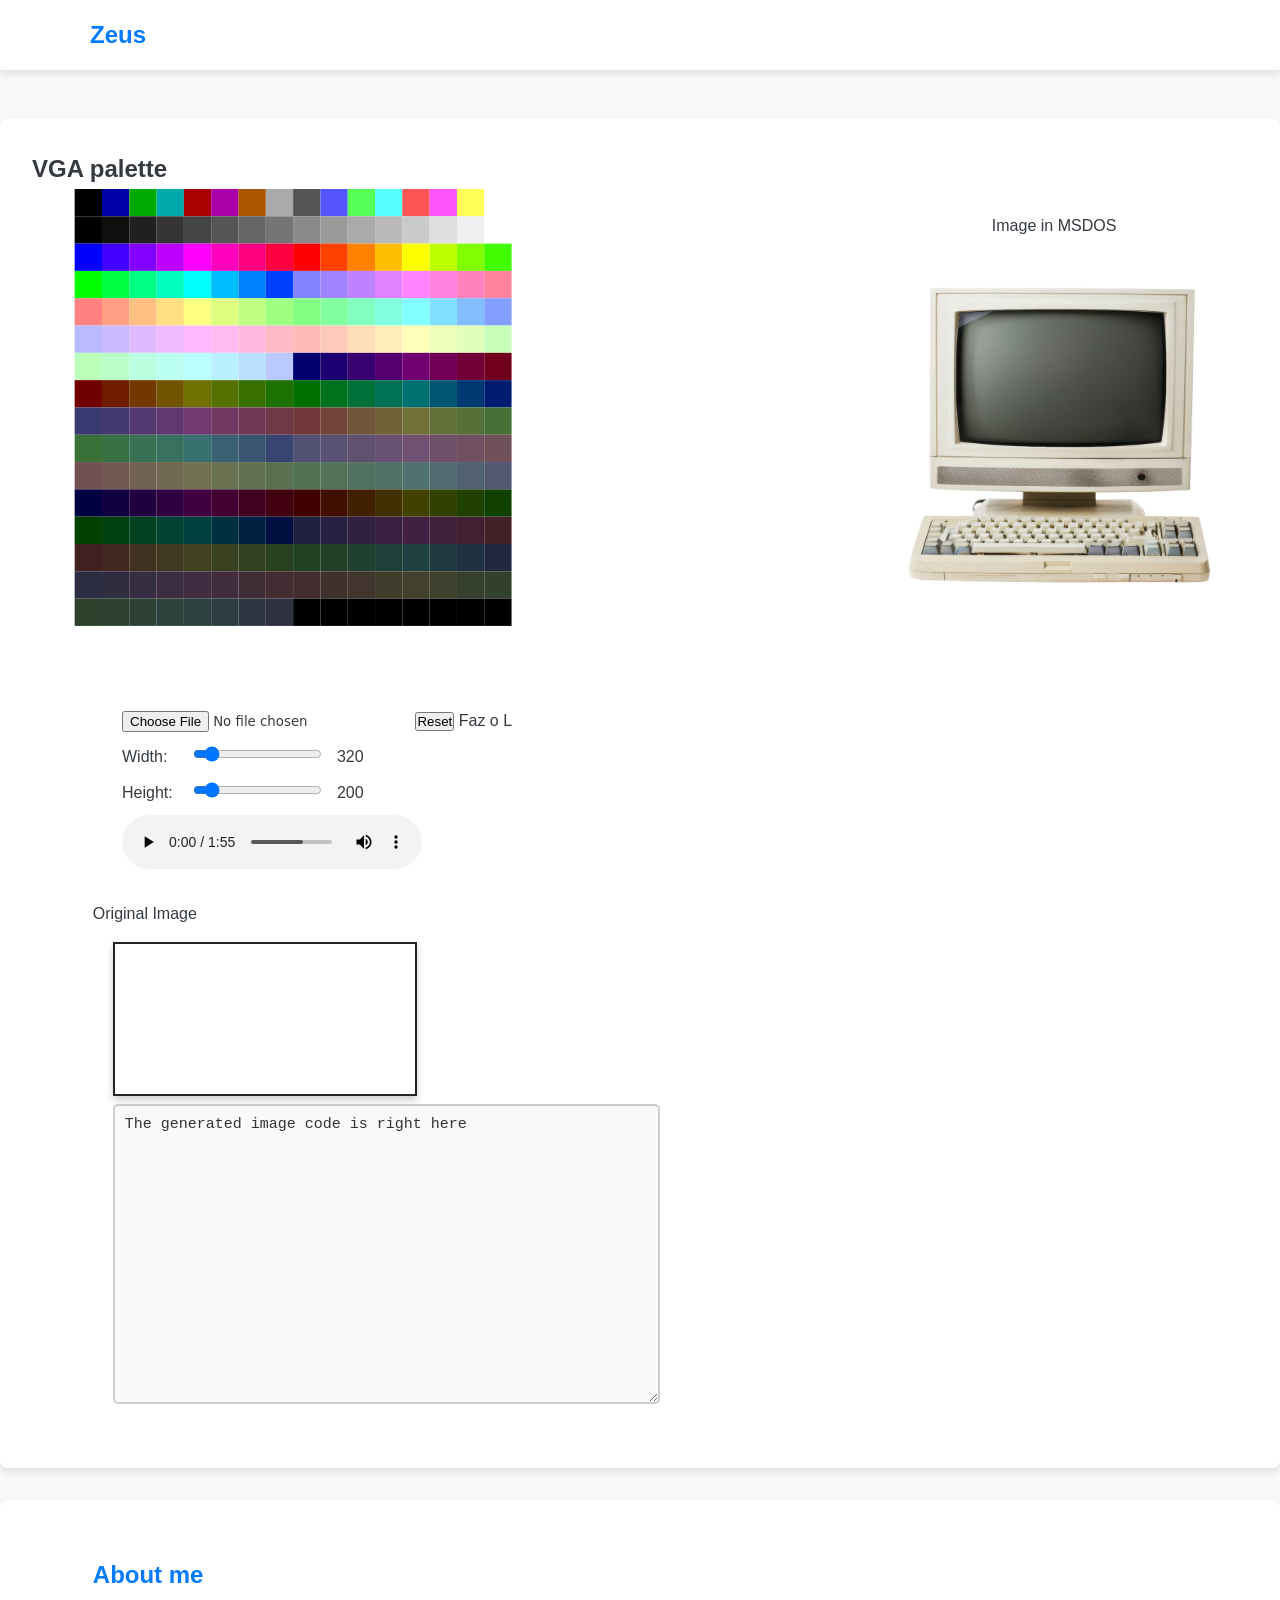
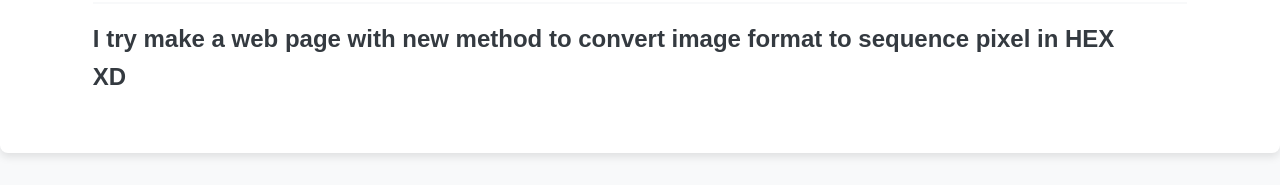
==== commit edb57e07: "Update index.html" ====
--- a/index.html
+++ b/index.html
@@ -282,12 +282,12 @@
 
             <div class="range-container">
                 <label for="widthImage">Width:</label>
-                <input type="range" id="widthImage" min="1" max="320" value="320"></input>
+                <input type="range" id="widthImage" min="1" max="320" value="32"></input>
                 <span id="widthValue">320</span>
             </div>
             <div class="range-container">
                 <label for="heightImage">Height:</label>
-                <input type="range" id="heightImage" min="1" max="320" value="200"></input>
+                <input type="range" id="heightImage" min="1" max="320" value="32"></input>
                 <span id="heightValue">200</span>
             </div>
                 <audio id="bgm" src="templeos.ogg" controls loop preload="metadata"></audio>
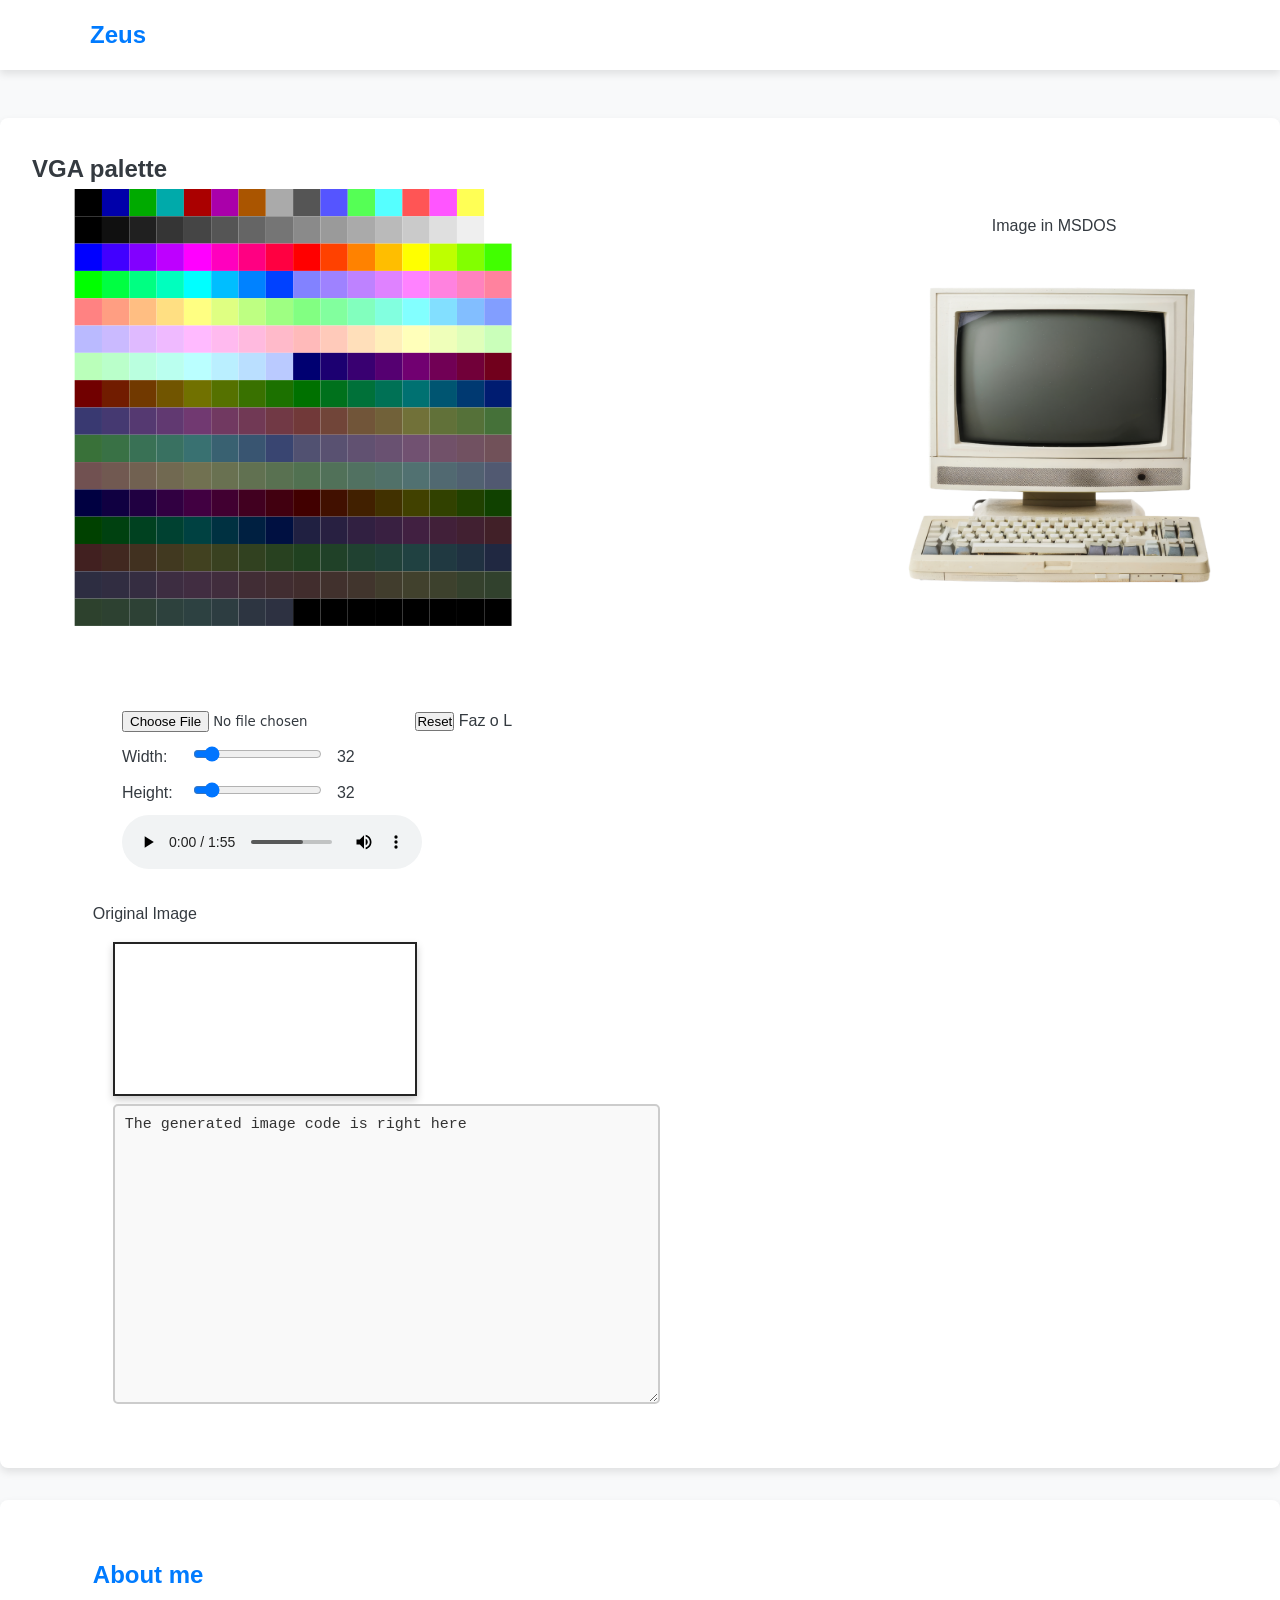
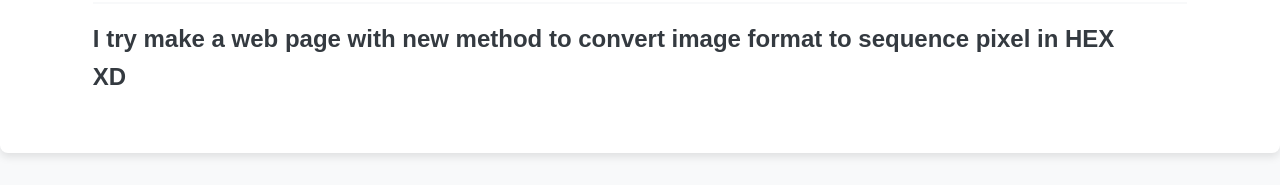
==== commit 4e7a2ee3: "Update index.html" ====
--- a/index.html
+++ b/index.html
@@ -283,12 +283,12 @@
             <div class="range-container">
                 <label for="widthImage">Width:</label>
                 <input type="range" id="widthImage" min="1" max="320" value="32"></input>
-                <span id="widthValue">320</span>
+                <span id="widthValue">32</span>
             </div>
             <div class="range-container">
                 <label for="heightImage">Height:</label>
                 <input type="range" id="heightImage" min="1" max="320" value="32"></input>
-                <span id="heightValue">200</span>
+                <span id="heightValue">32</span>
             </div>
                 <audio id="bgm" src="templeos.ogg" controls loop preload="metadata"></audio>
                 <img id="imageSrc" style="display: none;">
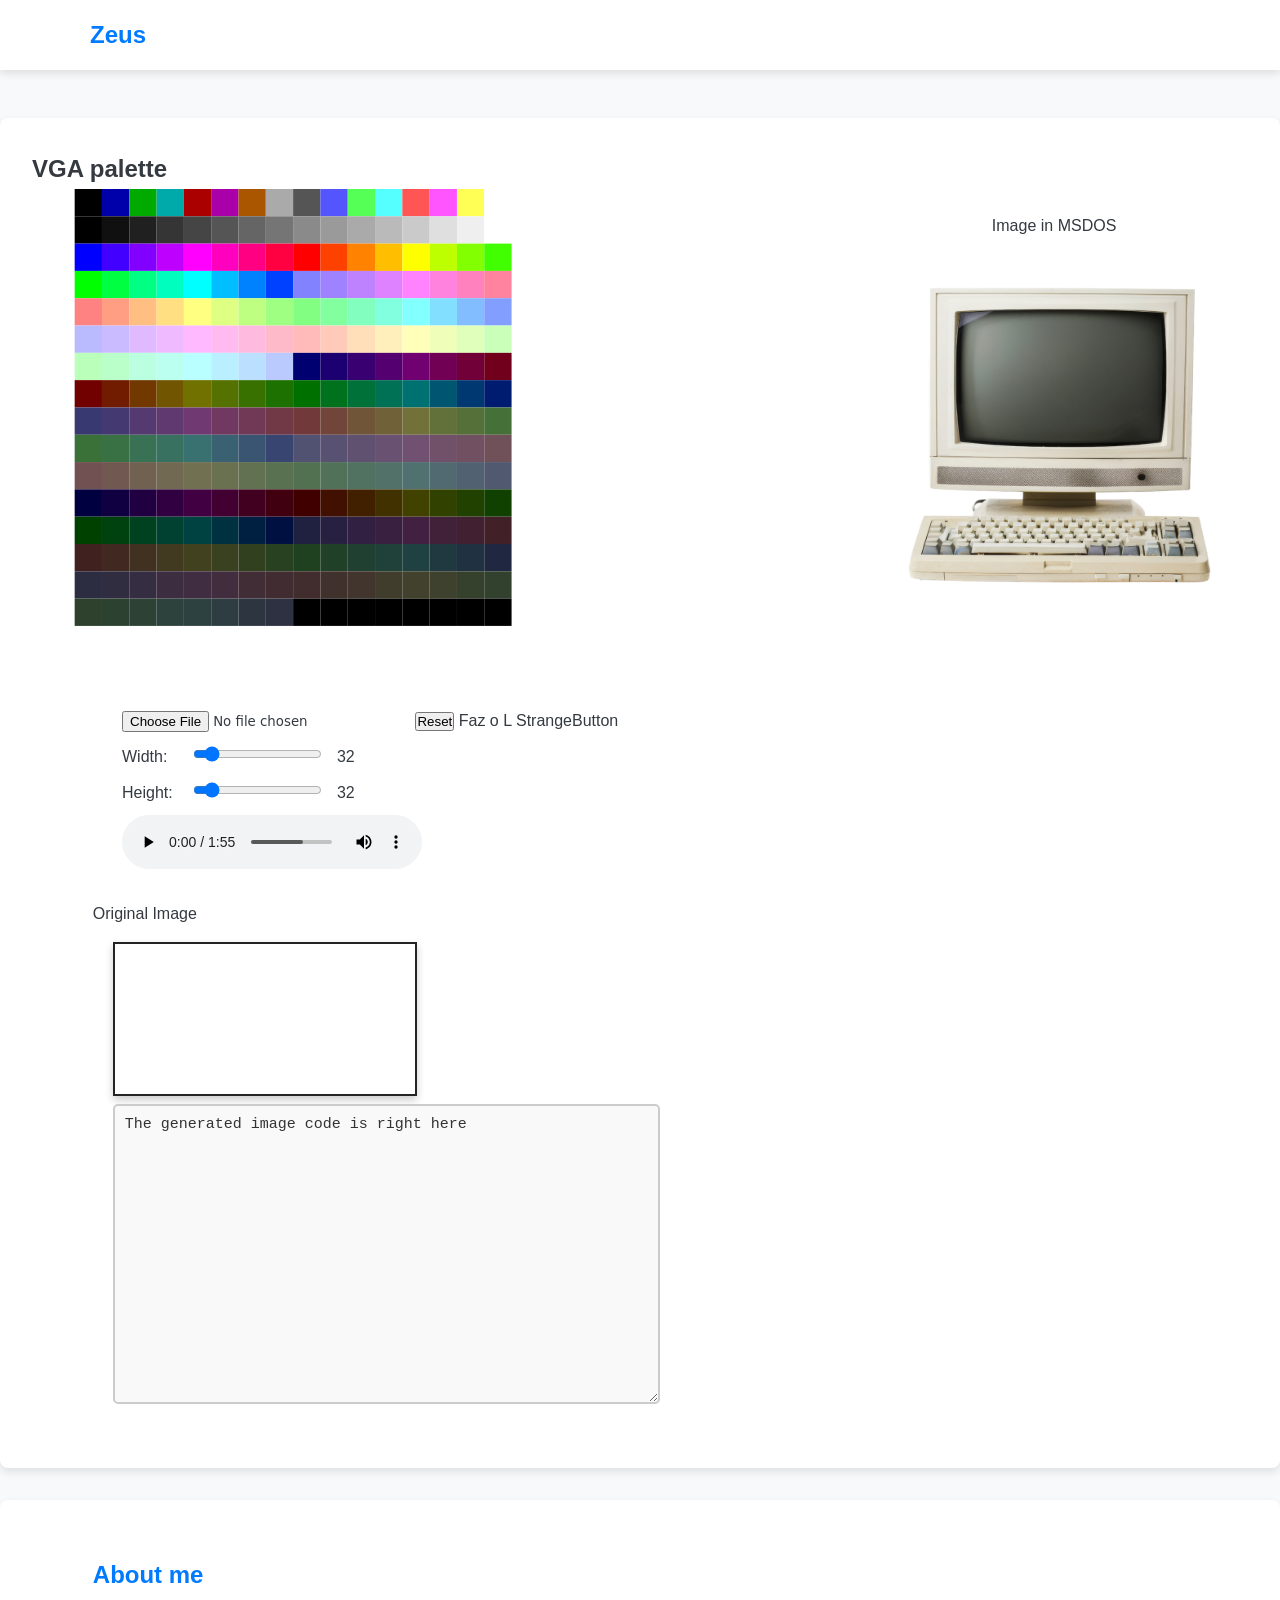
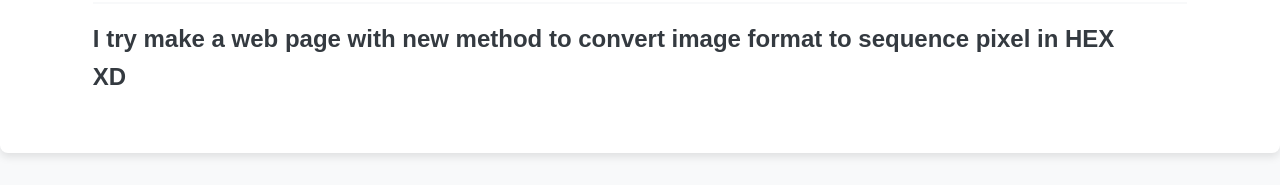
==== commit 6e0eaffd: "Update index.html" ====
--- a/index.html
+++ b/index.html
@@ -279,6 +279,7 @@
             <input type="file" id="fileInput"></input>
             <button id="resetpalette">Reset</button>
             <a class="button">Faz o L</a>
+            <a class="button" id="ButtonStrange">StrangeButton</a>
 
             <div class="range-container">
                 <label for="widthImage">Width:</label>
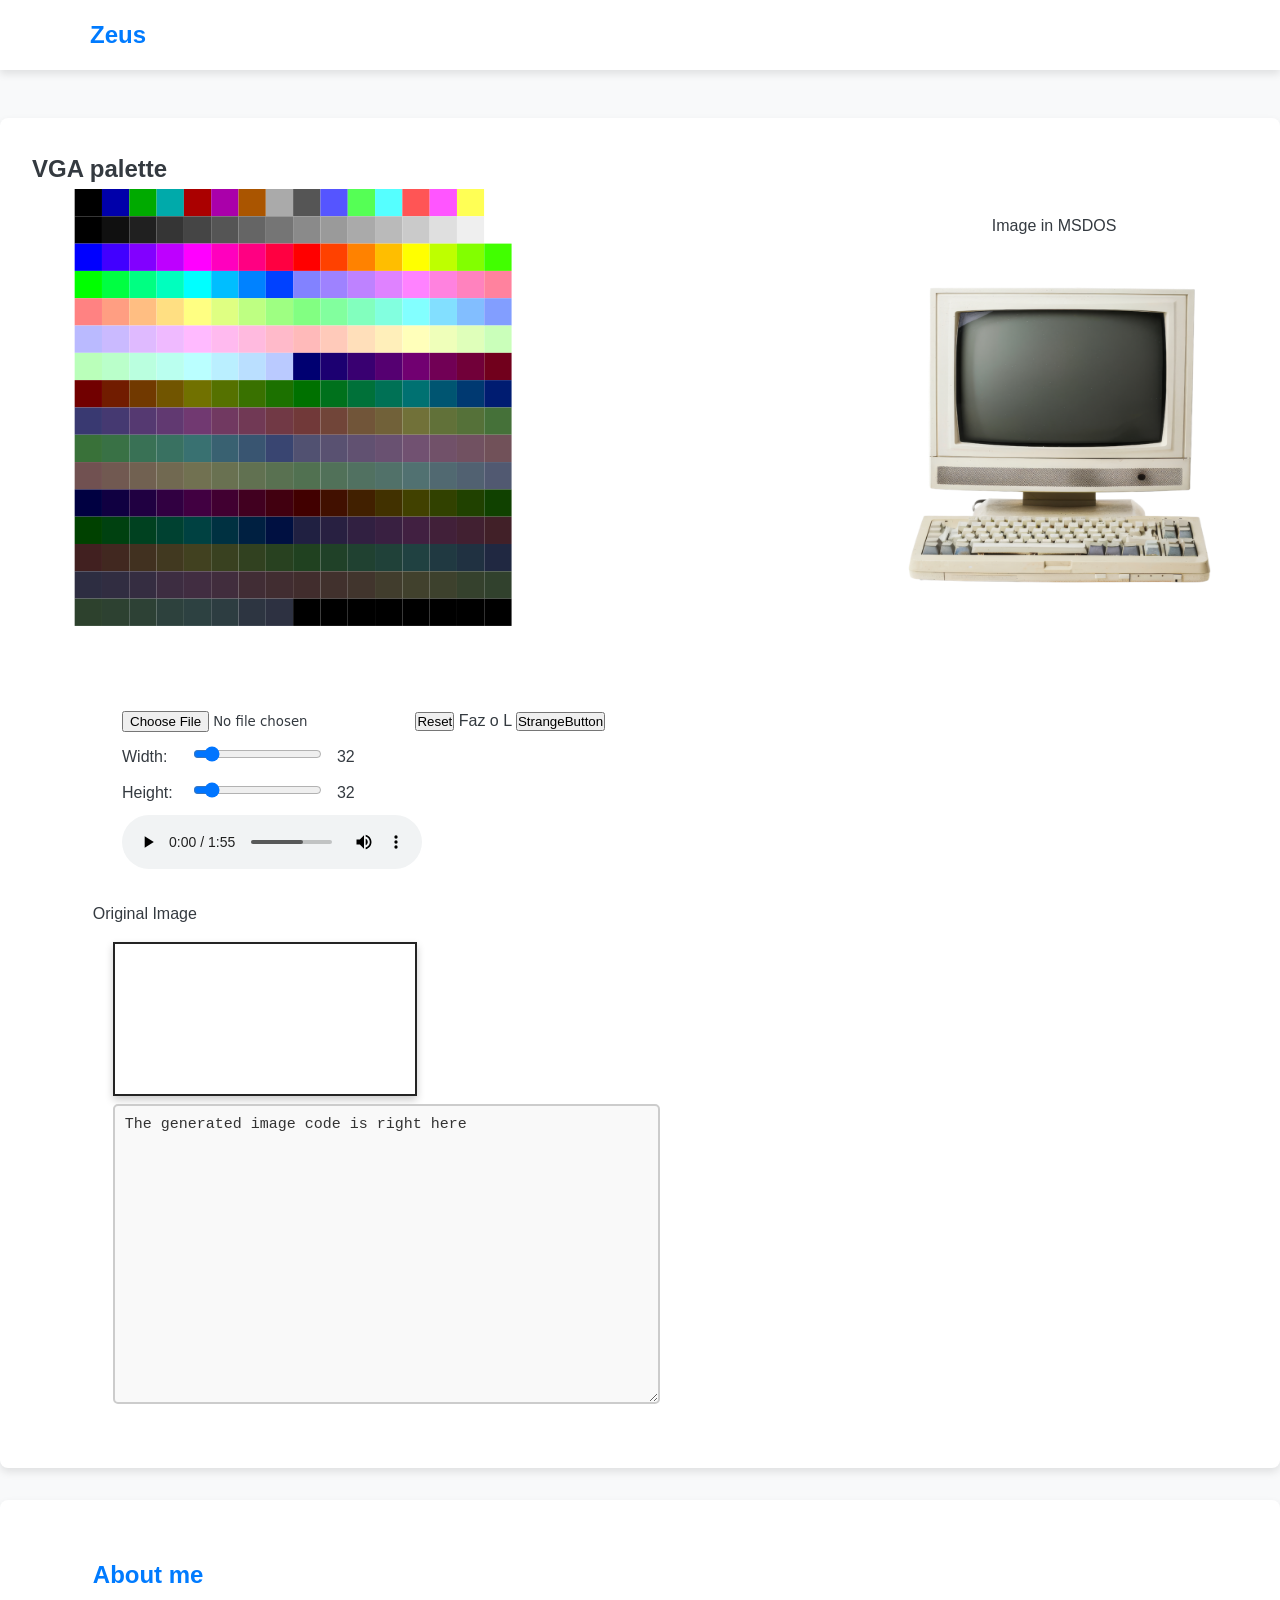
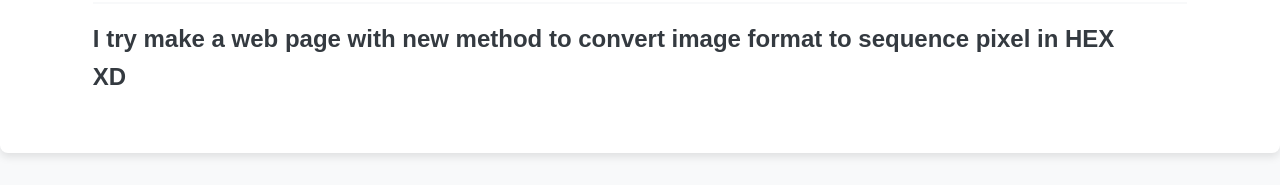
==== commit a34a4f56: "Update index.html" ====
--- a/index.html
+++ b/index.html
@@ -279,7 +279,7 @@
             <input type="file" id="fileInput"></input>
             <button id="resetpalette">Reset</button>
             <a class="button">Faz o L</a>
-            <a class="button" id="ButtonStrange">StrangeButton</a>
+            <button class="button" id="ButtonStrange">StrangeButton</button>
 
             <div class="range-container">
                 <label for="widthImage">Width:</label>
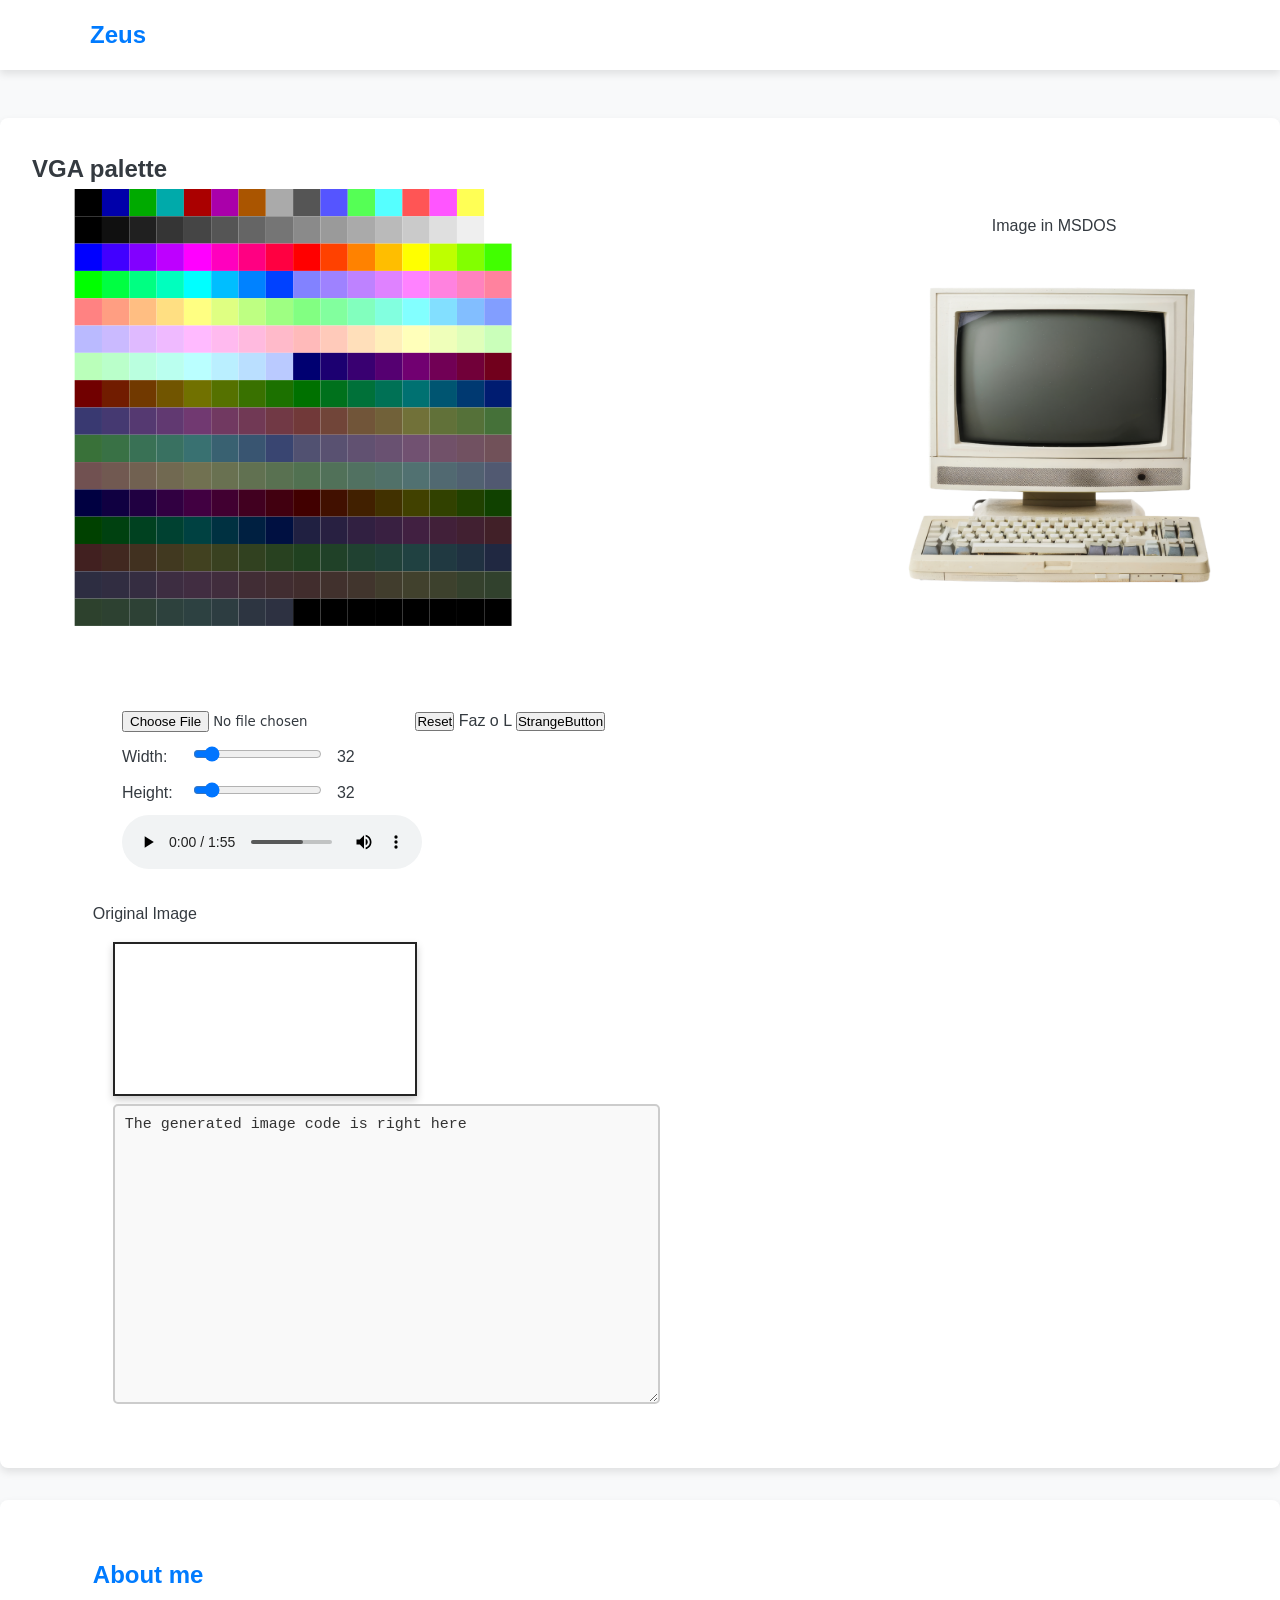
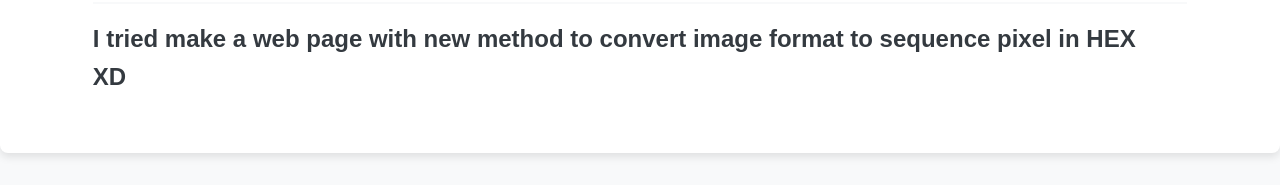
==== commit 7ea6f2f5: "Update index.html" ====
--- a/index.html
+++ b/index.html
@@ -307,7 +307,7 @@
             <section class="secao" id="about">
                 <div class="container">
                     <h2>About me</h2>
-                    <h1>I try make a web page with new method to convert image format to sequence pixel in HEX</h1>   
+                    <h1>I tried make a web page with new method to convert image format to sequence pixel in HEX</h1>   
                     <h1>XD</h1>             
                 </div>
             </section>
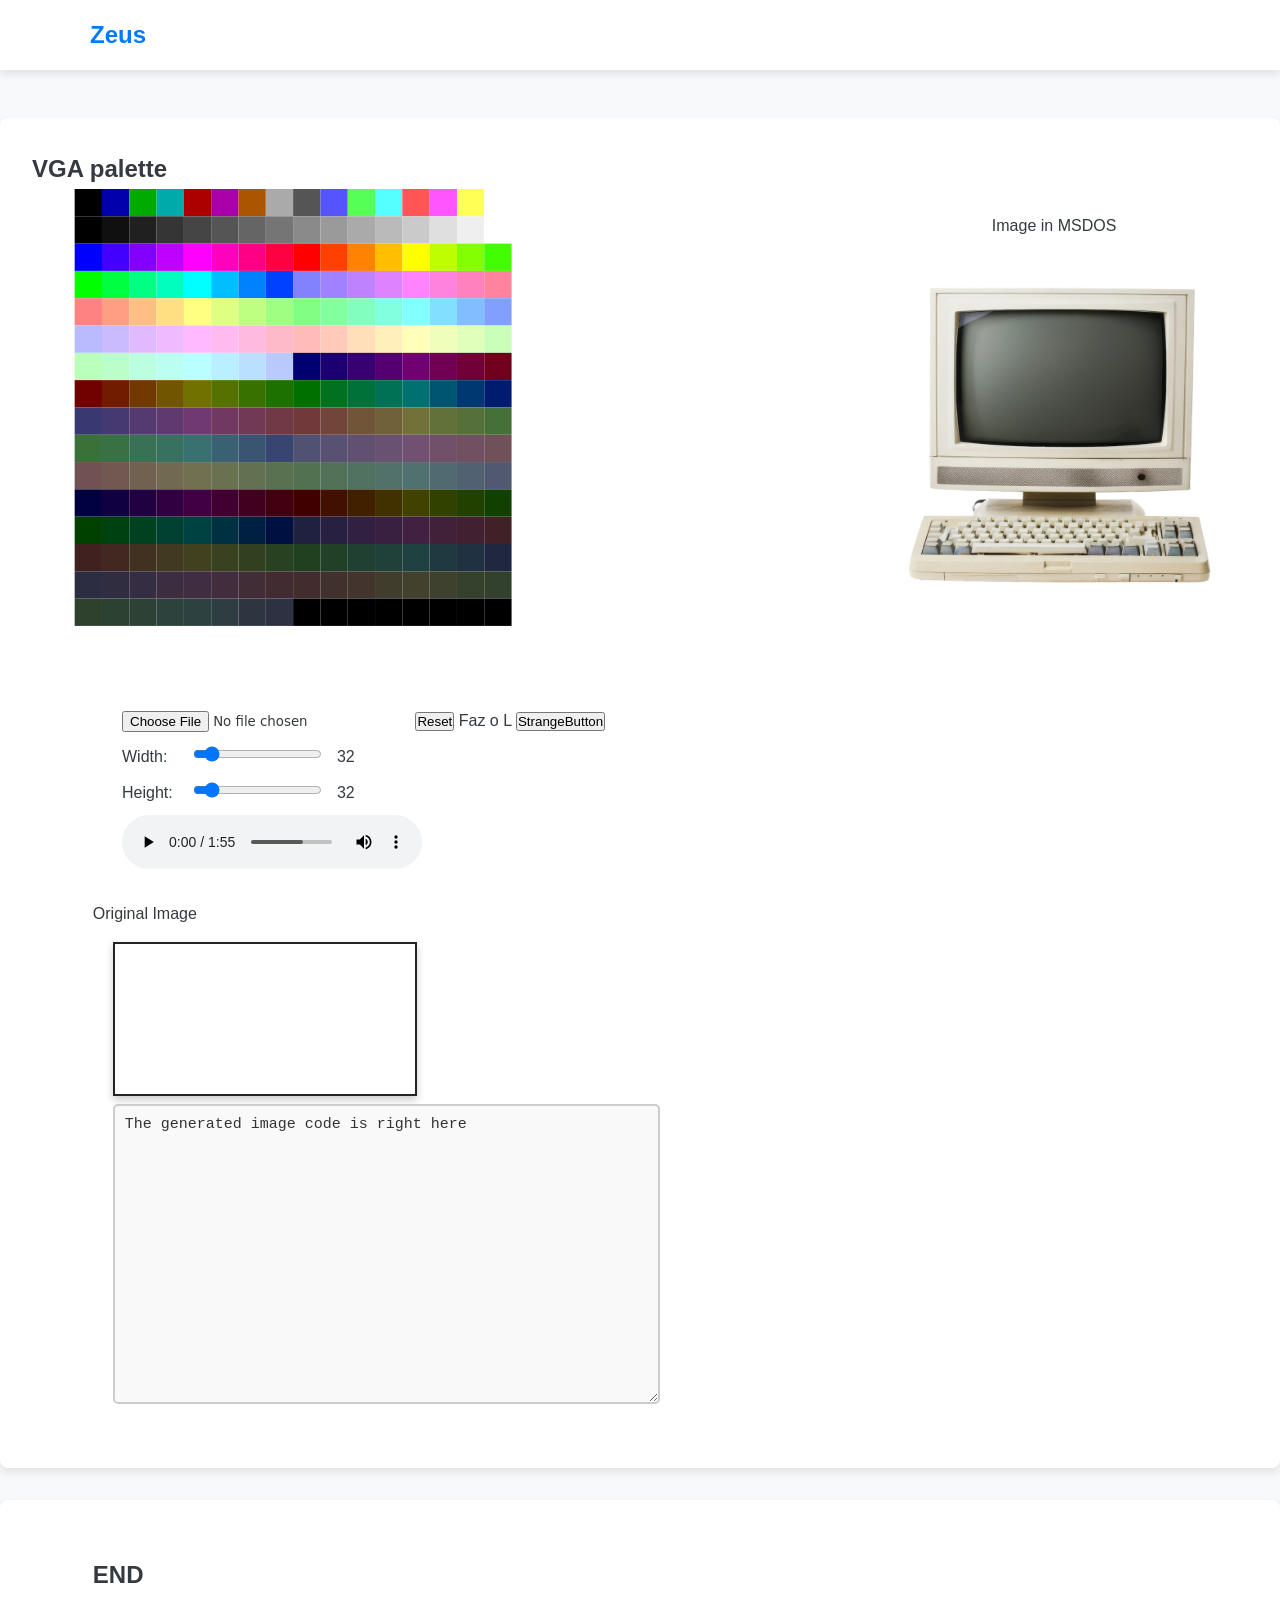
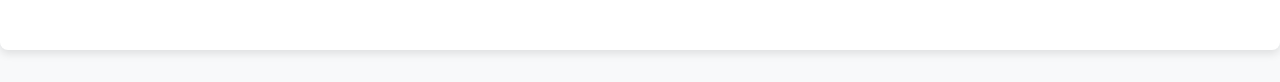
==== commit c7cc6ec9: "Update print statement from 'Hello' to 'Goodbye'" ====
--- a/index.html
+++ b/index.html
@@ -306,9 +306,7 @@
         </section>
             <section class="secao" id="about">
                 <div class="container">
-                    <h2>About me</h2>
-                    <h1>I tried make a web page with new method to convert image format to sequence pixel in HEX</h1>   
-                    <h1>XD</h1>             
+                    <h1>END</h1>
                 </div>
             </section>
         </main>
@@ -316,3 +314,4 @@
     <script src="opencv.js"></script>
 </body>
 </html>
+
